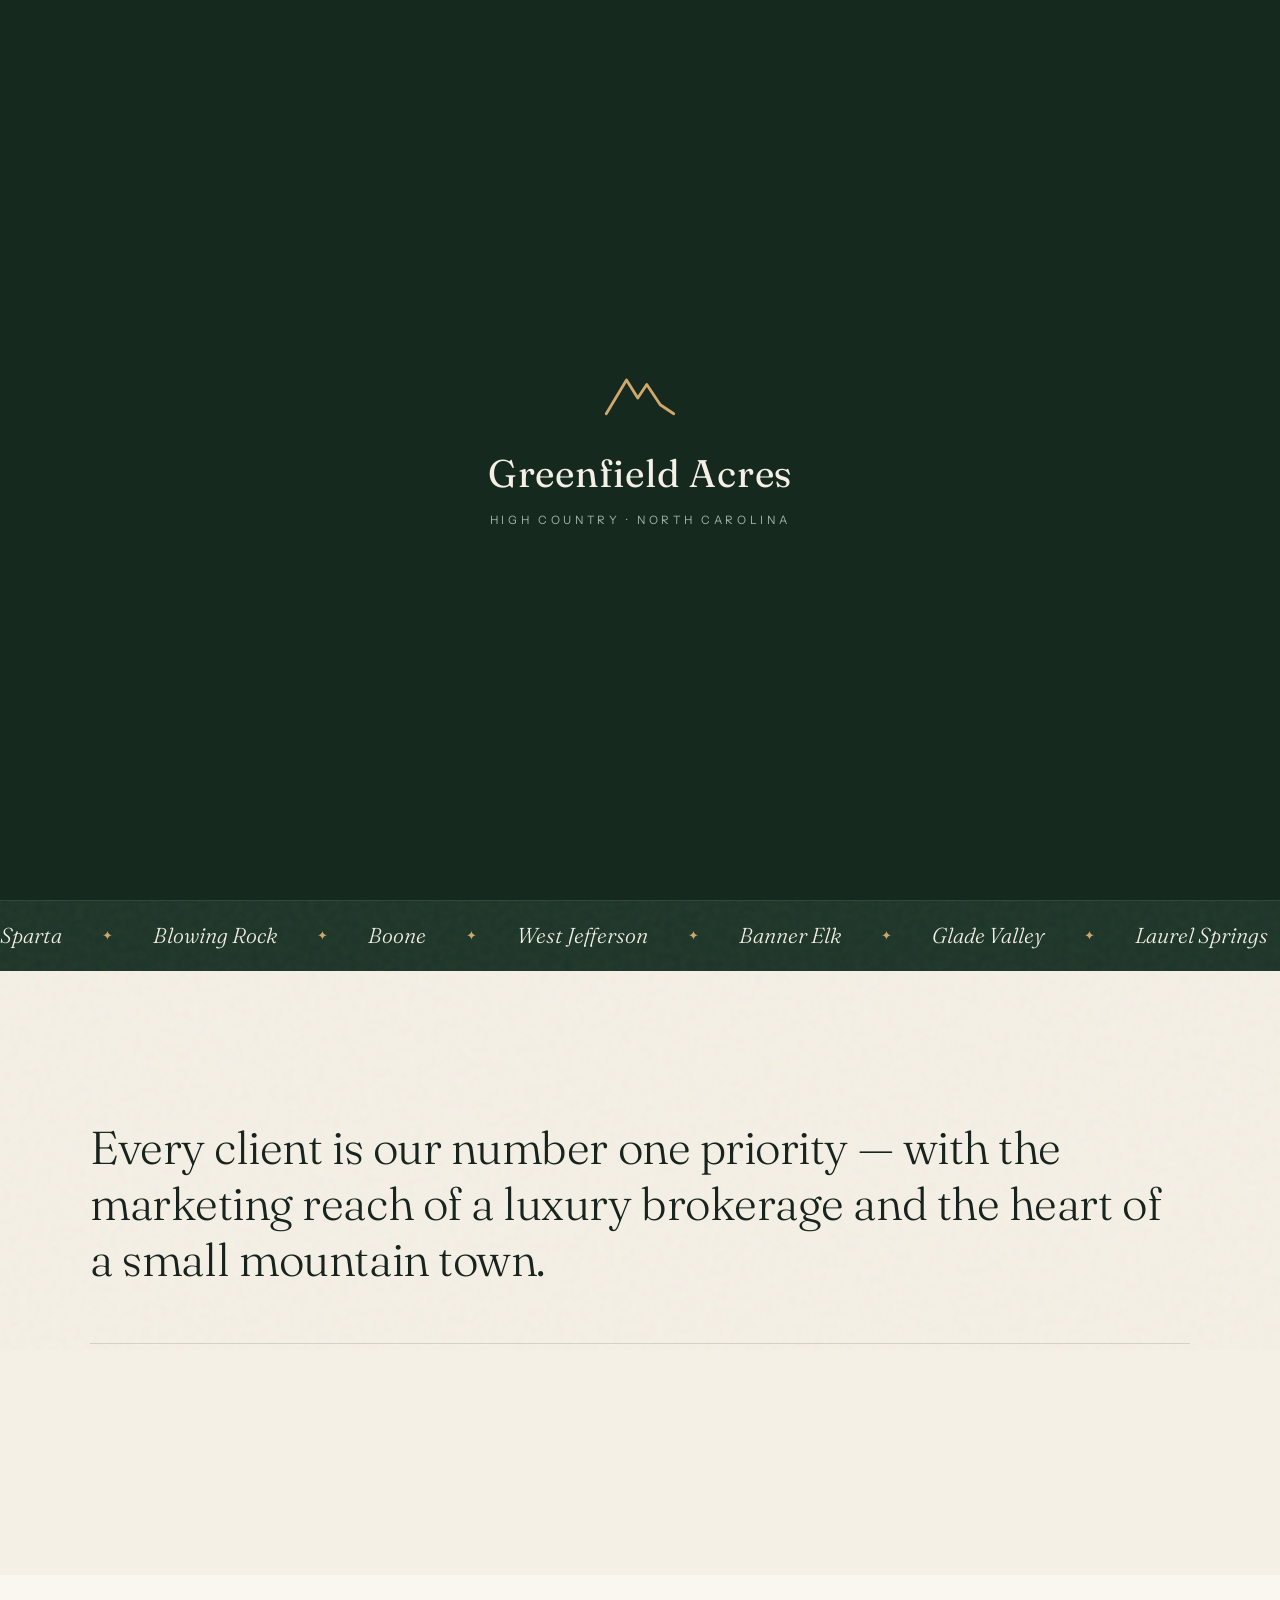
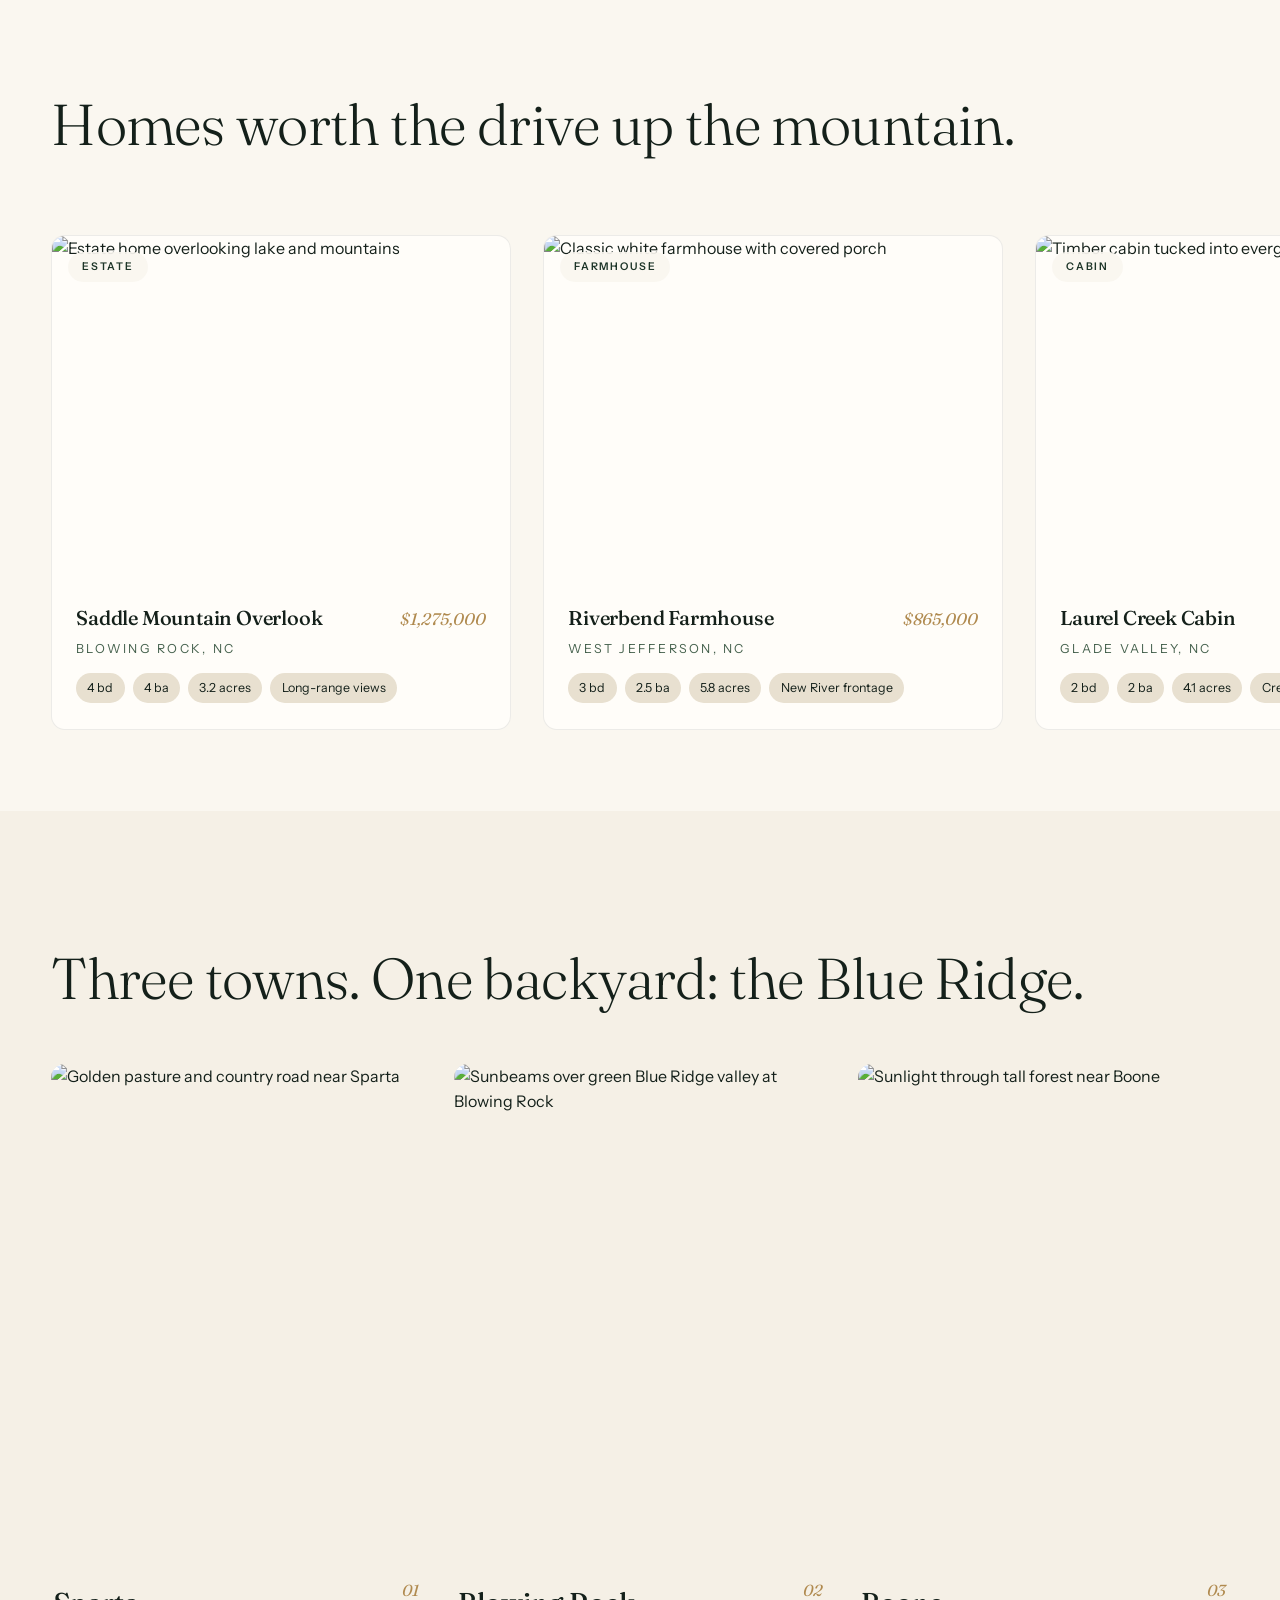
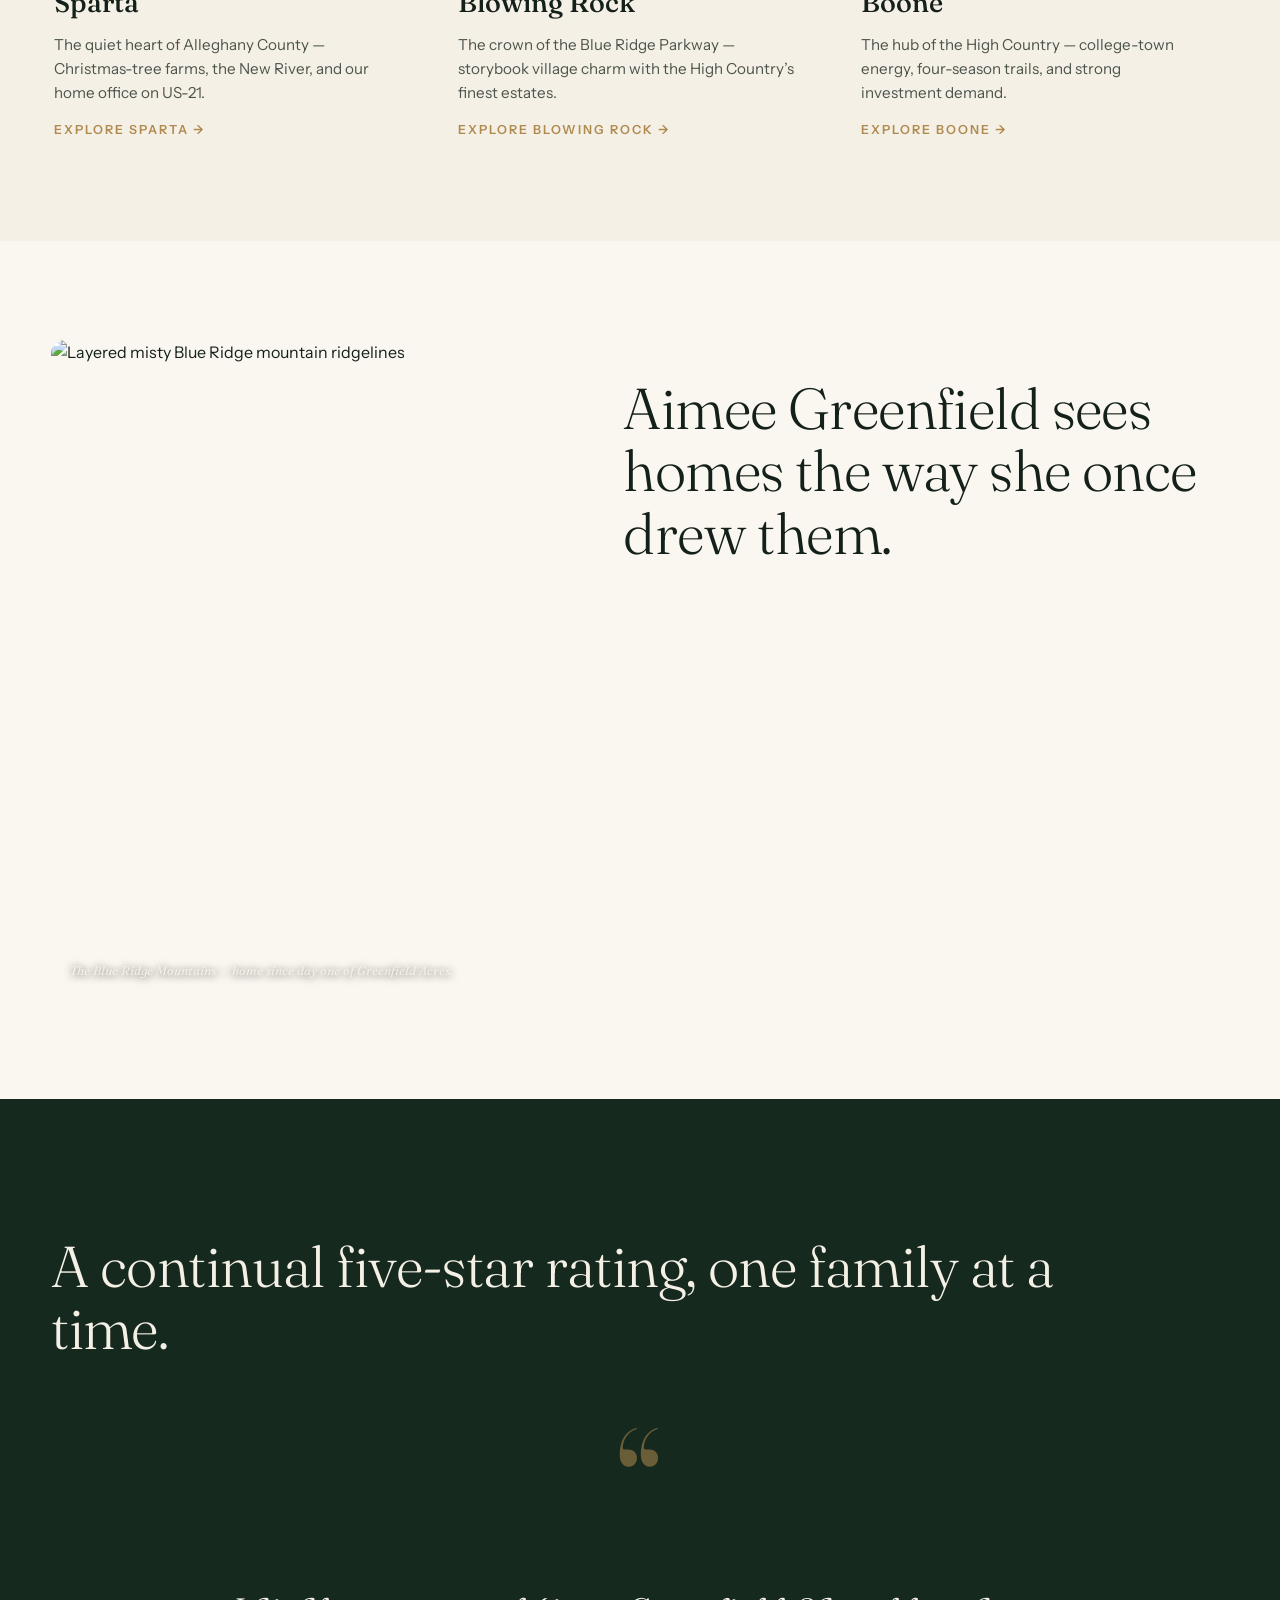
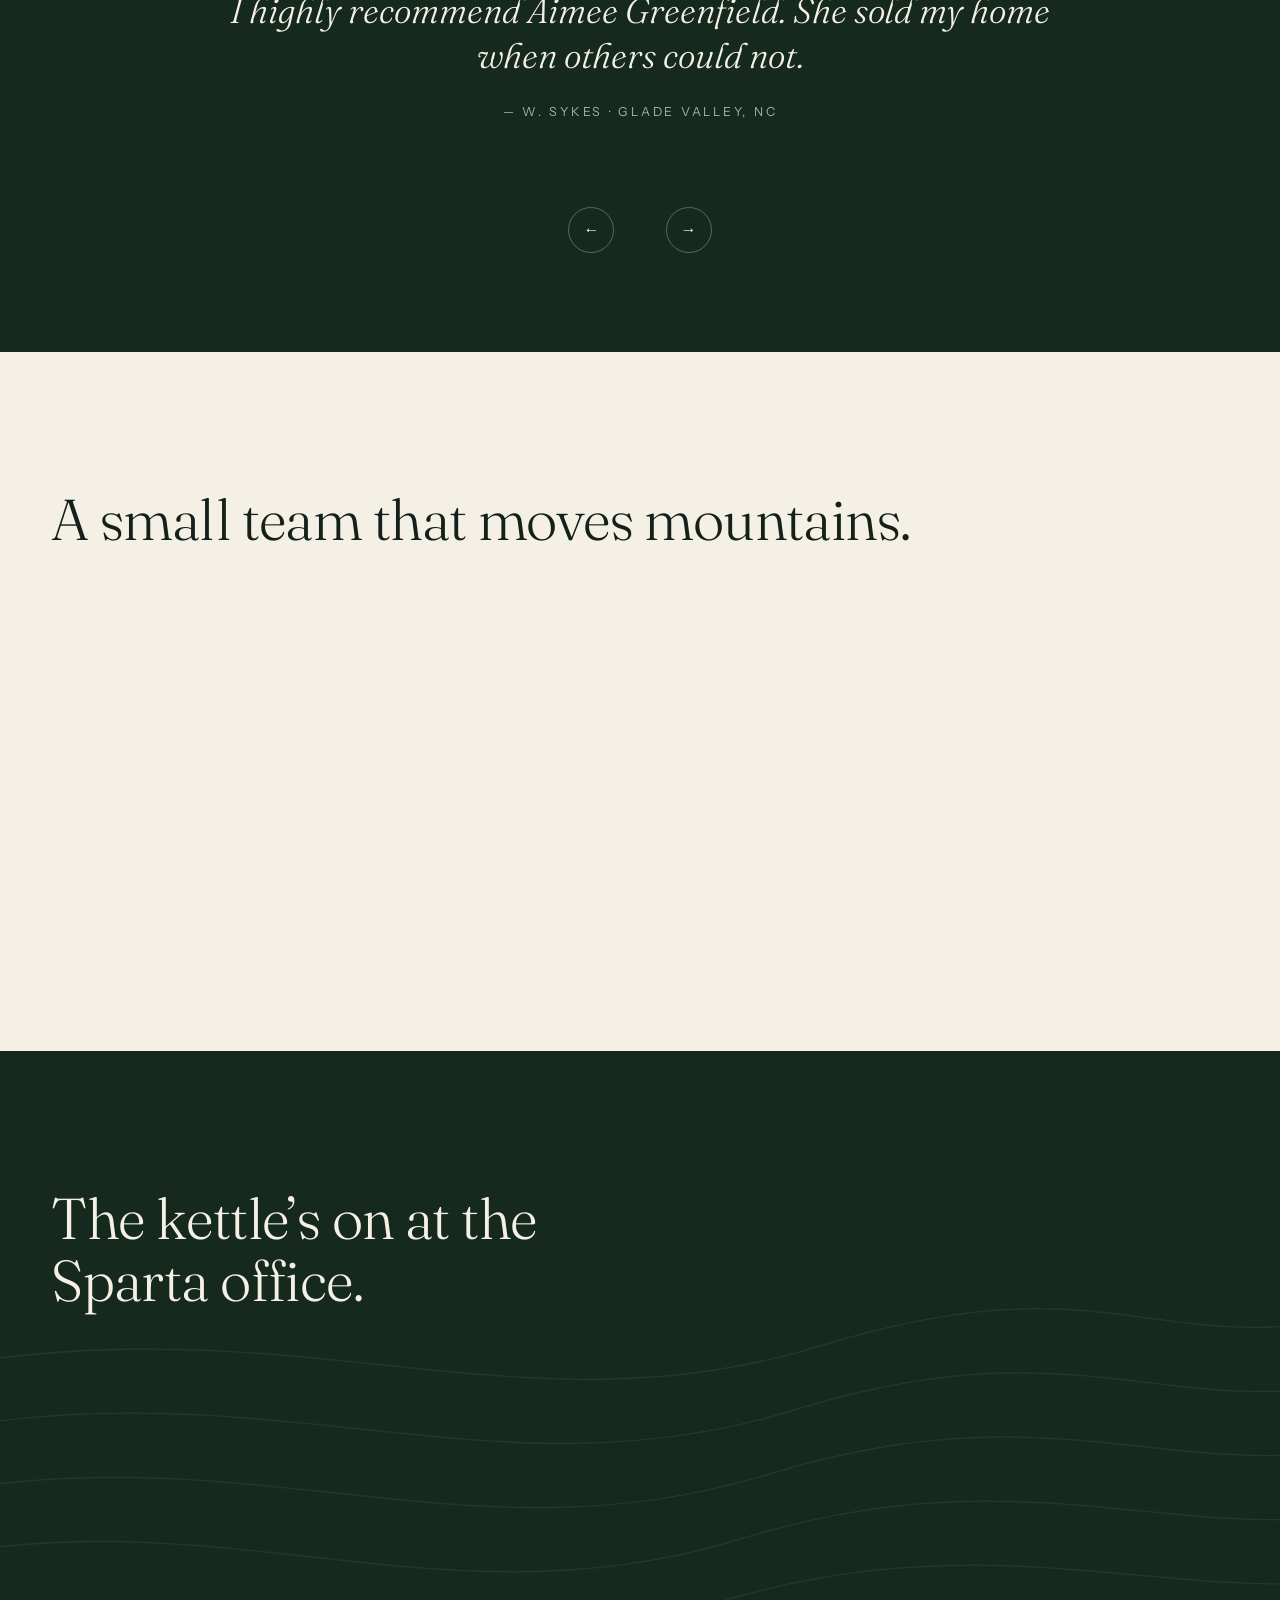
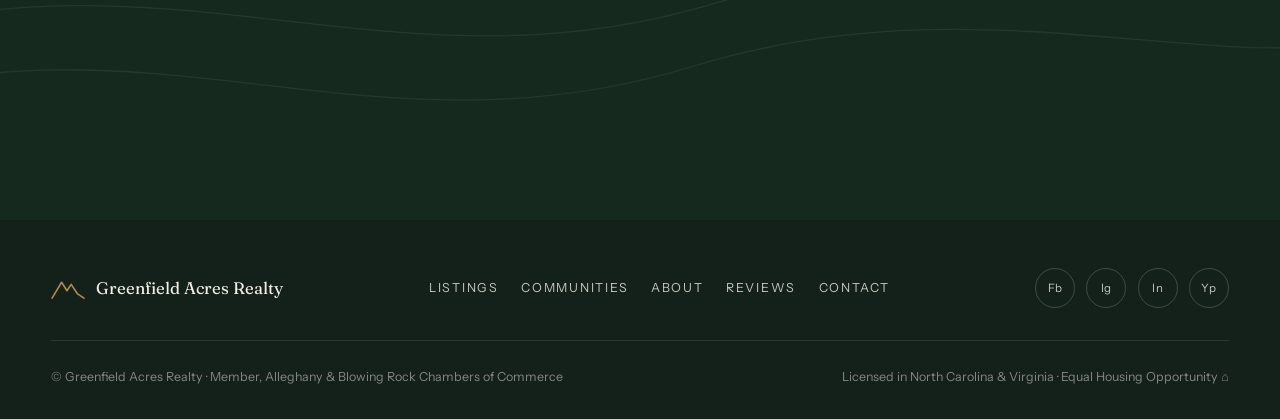
==== greenfield-acres-realty/index.html @ b6ec391a "Add Greenfield Acres Realty landing page redesign Co-Authored-By: Claude Fable 5 <noreply@anthropic." ====
<!DOCTYPE html>
<html lang="en">
<head>
  <meta charset="UTF-8" />
  <meta name="viewport" content="width=device-width, initial-scale=1.0" />
  <title>Greenfield Acres Realty — Luxury Home Specialists of the High Country</title>
  <meta name="description" content="Let us sell or help you find your dream home in the High Country. Aimee Greenfield, Certified Luxury Home Specialist — Sparta, Blowing Rock & Boone, NC." />
  <link rel="preconnect" href="https://fonts.googleapis.com" />
  <link rel="preconnect" href="https://fonts.gstatic.com" crossorigin />
  <link href="https://fonts.googleapis.com/css2?family=Fraunces:ital,opsz,wght@0,9..144,300;0,9..144,400;0,9..144,500;0,9..144,600;1,9..144,300;1,9..144,400&family=Instrument+Sans:ital,wght@0,400;0,500;0,600;1,400&display=swap" rel="stylesheet" />
  <link rel="stylesheet" href="styles.css" />
</head>
<body>

  <!-- ===== Preloader ===== -->
  <div class="preloader" id="preloader" aria-hidden="true">
    <div class="preloader__inner">
      <svg class="preloader__mark" viewBox="0 0 64 40" fill="none" xmlns="http://www.w3.org/2000/svg">
        <path class="preloader__path" d="M2 38 L20 8 L30 24 L38 12 L50 30 L62 38" stroke="currentColor" stroke-width="2.5" stroke-linecap="round" stroke-linejoin="round"/>
      </svg>
      <p class="preloader__word">Greenfield&nbsp;Acres</p>
      <p class="preloader__sub">High Country · North Carolina</p>
    </div>
  </div>

  <!-- ===== Grain overlay ===== -->
  <div class="grain" aria-hidden="true"></div>

  <!-- ===== Navigation ===== -->
  <header class="nav" id="nav">
    <a class="nav__brand" href="#top" aria-label="Greenfield Acres Realty — home">
      <svg class="nav__mark" viewBox="0 0 64 40" fill="none" xmlns="http://www.w3.org/2000/svg" aria-hidden="true">
        <path d="M2 38 L20 8 L30 24 L38 12 L50 30 L62 38" stroke="currentColor" stroke-width="3" stroke-linecap="round" stroke-linejoin="round"/>
      </svg>
      <span class="nav__name">Greenfield&nbsp;Acres<em>Realty</em></span>
    </a>

    <nav class="nav__links" aria-label="Primary">
      <a href="#listings">Listings</a>
      <a href="#communities">Communities</a>
      <a href="#about">About&nbsp;Aimee</a>
      <a href="#reviews">Reviews</a>
      <a href="#team">Team</a>
    </nav>

    <div class="nav__cta-group">
      <a class="nav__phone" href="tel:+13362233771">(336) 223-3771</a>
      <a class="btn btn--small" href="#contact"><span>Work&nbsp;With&nbsp;Us</span></a>
      <button class="nav__burger" id="burger" aria-label="Open menu" aria-expanded="false">
        <span></span><span></span>
      </button>
    </div>
  </header>

  <!-- ===== Mobile menu ===== -->
  <div class="mobile-menu" id="mobileMenu" aria-hidden="true">
    <nav class="mobile-menu__links" aria-label="Mobile">
      <a href="#listings">Listings</a>
      <a href="#communities">Communities</a>
      <a href="#about">About Aimee</a>
      <a href="#reviews">Reviews</a>
      <a href="#team">Team</a>
      <a href="#contact">Contact</a>
    </nav>
    <div class="mobile-menu__foot">
      <a href="tel:+13362233771">(336) 223-3771</a>
      <a href="mailto:aimeegreenfield@yahoo.com">aimeegreenfield@yahoo.com</a>
    </div>
  </div>

  <main id="top">

    <!-- ===== Hero ===== -->
    <section class="hero" id="hero">
      <div class="hero__media" data-hero-media>
        <img
          src="https://images.unsplash.com/photo-1470071459604-3b5ec3a7fe05?q=80&w=2400&auto=format&fit=crop"
          alt="Layered blue ridges of the North Carolina High Country at misty sunrise"
          fetchpriority="high" />
        <div class="hero__veil"></div>
        <div class="hero__mist"></div>
      </div>

      <div class="hero__content">
        <p class="hero__eyebrow" data-hero-fade>
          <span class="hero__eyebrow-line"></span>
          Sparta · Blowing Rock · Boone — North Carolina
        </p>
        <h1 class="hero__title" data-hero-title>
          <span class="line"><span>Find your place</span></span>
          <span class="line"><span>in the <em>High&nbsp;Country.</em></span></span>
        </h1>
        <p class="hero__lede" data-hero-fade>
          Luxury home specialists of the Blue Ridge Mountains. Let us sell — or
          help you find — your dream home in the High Country.
        </p>
        <div class="hero__actions" data-hero-fade>
          <a class="btn btn--solid" href="#listings"><span>View Featured Homes</span></a>
          <a class="btn btn--ghost" href="#about"><span>Meet Aimee Greenfield</span></a>
        </div>
      </div>

      <div class="hero__foot" data-hero-fade>
        <div class="hero__stat">
          <strong>5.0</strong>
          <span>★★★★★ client rating</span>
        </div>
        <div class="hero__stat">
          <strong>NC&nbsp;+&nbsp;VA</strong>
          <span>Licensed broker, two states</span>
        </div>
        <div class="hero__stat">
          <strong>CLHMS</strong>
          <span>Certified Luxury Home Specialist</span>
        </div>
        <a class="hero__scroll" href="#marquee" aria-label="Scroll down">
          <span class="hero__scroll-track"><span class="hero__scroll-dot"></span></span>
        </a>
      </div>
    </section>

    <!-- ===== Marquee ===== -->
    <section class="marquee" id="marquee" aria-hidden="true">
      <div class="marquee__track">
        <span>Sparta</span><i>✦</i><span>Blowing Rock</span><i>✦</i><span>Boone</span><i>✦</i><span>West Jefferson</span><i>✦</i><span>Banner Elk</span><i>✦</i><span>Glade Valley</span><i>✦</i><span>Laurel Springs</span><i>✦</i><span>Roaring Gap</span><i>✦</i>
        <span>Sparta</span><i>✦</i><span>Blowing Rock</span><i>✦</i><span>Boone</span><i>✦</i><span>West Jefferson</span><i>✦</i><span>Banner Elk</span><i>✦</i><span>Glade Valley</span><i>✦</i><span>Laurel Springs</span><i>✦</i><span>Roaring Gap</span><i>✦</i>
      </div>
    </section>

    <!-- ===== Intro / Manifesto ===== -->
    <section class="intro">
      <div class="intro__inner">
        <p class="intro__kicker" data-reveal>The Greenfield standard</p>
        <h2 class="intro__statement" data-split>
          Every client is our number one priority — with the marketing reach of a
          luxury brokerage and the heart of a small mountain town.
        </h2>
        <div class="intro__meta">
          <div class="intro__stat" data-reveal>
            <strong><span data-count="45">0</span>+</strong>
            <span>Five-star client reviews</span>
          </div>
          <div class="intro__stat" data-reveal>
            <strong><span data-count="2">0</span></strong>
            <span>States licensed — NC &amp; VA</span>
          </div>
          <div class="intro__stat" data-reveal>
            <strong><span data-count="8">0</span>+</strong>
            <span>High Country communities served</span>
          </div>
        </div>
      </div>
    </section>

    <!-- ===== Featured Listings (horizontal scroll) ===== -->
    <section class="listings" id="listings">
      <div class="listings__head">
        <p class="section-kicker" data-reveal>Featured properties</p>
        <h2 class="section-title" data-split>Homes worth the drive up the mountain.</h2>
        <p class="listings__hint" data-reveal>Scroll&nbsp;→&nbsp;&nbsp;Representative portfolio — call for current MLS listings.</p>
      </div>

      <div class="listings__pin" data-listings-pin>
        <div class="listings__track" data-listings-track>

          <article class="card">
            <div class="card__media">
              <img loading="lazy" src="https://images.unsplash.com/photo-1759123136466-63b3c37db41f?q=80&w=1600&auto=format&fit=crop" alt="Estate home overlooking lake and mountains" />
              <span class="card__tag">Estate</span>
            </div>
            <div class="card__body">
              <div class="card__top">
                <h3>Saddle Mountain Overlook</h3>
                <p class="card__price">$1,275,000</p>
              </div>
              <p class="card__loc">Blowing Rock, NC</p>
              <p class="card__specs"><span>4 bd</span><span>4 ba</span><span>3.2 acres</span><span>Long-range views</span></p>
            </div>
          </article>

          <article class="card">
            <div class="card__media">
              <img loading="lazy" src="https://images.unsplash.com/photo-1570129477492-45c003edd2be?q=80&w=1600&auto=format&fit=crop" alt="Classic white farmhouse with covered porch" />
              <span class="card__tag">Farmhouse</span>
            </div>
            <div class="card__body">
              <div class="card__top">
                <h3>Riverbend Farmhouse</h3>
                <p class="card__price">$865,000</p>
              </div>
              <p class="card__loc">West Jefferson, NC</p>
              <p class="card__specs"><span>3 bd</span><span>2.5 ba</span><span>5.8 acres</span><span>New River frontage</span></p>
            </div>
          </article>

          <article class="card">
            <div class="card__media">
              <img loading="lazy" src="https://images.unsplash.com/photo-1449158743715-0a90ebb6d2d8?q=80&w=1600&auto=format&fit=crop" alt="Timber cabin tucked into evergreen woods" />
              <span class="card__tag">Cabin</span>
            </div>
            <div class="card__body">
              <div class="card__top">
                <h3>Laurel Creek Cabin</h3>
                <p class="card__price">$589,000</p>
              </div>
              <p class="card__loc">Glade Valley, NC</p>
              <p class="card__specs"><span>2 bd</span><span>2 ba</span><span>4.1 acres</span><span>Creek &amp; laurel grove</span></p>
            </div>
          </article>

          <article class="card">
            <div class="card__media">
              <img loading="lazy" src="https://images.unsplash.com/photo-1568605114967-8130f3a36994?q=80&w=1600&auto=format&fit=crop" alt="Timber lodge with warm lit windows at dusk" />
              <span class="card__tag">Lodge</span>
            </div>
            <div class="card__body">
              <div class="card__top">
                <h3>Lakeside Timber Lodge</h3>
                <p class="card__price">$1,490,000</p>
              </div>
              <p class="card__loc">Boone, NC</p>
              <p class="card__specs"><span>5 bd</span><span>4.5 ba</span><span>2.4 acres</span><span>Private dock</span></p>
            </div>
          </article>

          <article class="card">
            <div class="card__media">
              <img loading="lazy" src="https://images.unsplash.com/photo-1759281944533-a9eea164ffe3?q=80&w=1600&auto=format&fit=crop" alt="Large log estate home surrounded by snow" />
              <span class="card__tag">Luxury</span>
            </div>
            <div class="card__body">
              <div class="card__top">
                <h3>Twilight Ridge Estate</h3>
                <p class="card__price">$1,950,000</p>
              </div>
              <p class="card__loc">Banner Elk, NC</p>
              <p class="card__specs"><span>5 bd</span><span>5.5 ba</span><span>8.6 acres</span><span>Ski-slope views</span></p>
            </div>
          </article>

          <article class="card">
            <div class="card__media">
              <img loading="lazy" src="https://images.unsplash.com/photo-1761055141447-38e2667b9c69?q=80&w=1600&auto=format&fit=crop" alt="Homestead and barn in golden pasture at sunset" />
              <span class="card__tag">Homestead</span>
            </div>
            <div class="card__body">
              <div class="card__top">
                <h3>Meadow Sky Homestead</h3>
                <p class="card__price">$725,000</p>
              </div>
              <p class="card__loc">Sparta, NC</p>
              <p class="card__specs"><span>3 bd</span><span>3 ba</span><span>12.4 acres</span><span>Pasture &amp; barn</span></p>
            </div>
          </article>

          <article class="card card--cta">
            <div class="card--cta__inner">
              <h3>Looking for land, a farm, or something off-market?</h3>
              <p>Aimee’s network across Alleghany, Ashe &amp; Watauga counties surfaces properties before they hit the MLS.</p>
              <a class="btn btn--solid" href="#contact"><span>Start Your Search</span></a>
            </div>
          </article>

        </div>
      </div>
    </section>

    <!-- ===== Communities ===== -->
    <section class="communities" id="communities">
      <div class="communities__head">
        <p class="section-kicker" data-reveal>Where we work</p>
        <h2 class="section-title" data-split>Three towns. One backyard: the Blue&nbsp;Ridge.</h2>
      </div>
      <div class="communities__grid">
        <a class="place" href="#contact" data-reveal-img>
          <div class="place__media">
            <img loading="lazy" src="https://images.unsplash.com/photo-1500382017468-9049fed747ef?q=80&w=1600&auto=format&fit=crop" alt="Golden pasture and country road near Sparta" />
          </div>
          <div class="place__body">
            <span class="place__num">01</span>
            <h3>Sparta</h3>
            <p>The quiet heart of Alleghany County — Christmas-tree farms, the New River, and our home office on US-21.</p>
            <span class="place__link">Explore Sparta →</span>
          </div>
        </a>
        <a class="place" href="#contact" data-reveal-img>
          <div class="place__media">
            <img loading="lazy" src="https://images.unsplash.com/photo-1469474968028-56623f02e42e?q=80&w=1600&auto=format&fit=crop" alt="Sunbeams over green Blue Ridge valley at Blowing Rock" />
          </div>
          <div class="place__body">
            <span class="place__num">02</span>
            <h3>Blowing Rock</h3>
            <p>The crown of the Blue Ridge Parkway — storybook village charm with the High Country’s finest estates.</p>
            <span class="place__link">Explore Blowing Rock →</span>
          </div>
        </a>
        <a class="place" href="#contact" data-reveal-img>
          <div class="place__media">
            <img loading="lazy" src="https://images.unsplash.com/photo-1441974231531-c6227db76b6e?q=80&w=1600&auto=format&fit=crop" alt="Sunlight through tall forest near Boone" />
          </div>
          <div class="place__body">
            <span class="place__num">03</span>
            <h3>Boone</h3>
            <p>The hub of the High Country — college-town energy, four-season trails, and strong investment demand.</p>
            <span class="place__link">Explore Boone →</span>
          </div>
        </a>
      </div>
    </section>

    <!-- ===== About Aimee ===== -->
    <section class="about" id="about">
      <div class="about__media" data-reveal-img data-parallax>
        <img loading="lazy" src="https://images.unsplash.com/photo-1486520299386-6d106b22014b?q=80&w=1600&auto=format&fit=crop" alt="Layered misty Blue Ridge mountain ridgelines" />
        <figcaption class="about__caption">The Blue Ridge Mountains — home since day one of Greenfield Acres.</figcaption>
      </div>
      <div class="about__body">
        <p class="section-kicker" data-reveal>Owner &amp; Broker-in-Charge</p>
        <h2 class="section-title" data-split>Aimee Greenfield sees homes the way she once drew them.</h2>
        <p class="about__text" data-reveal>
          Before real estate, Aimee’s world was <em>interior design and architecture</em> —
          a trained eye she now puts to work pricing, staging, and marketing every
          property she represents. After living in Ohio, California, and Montana,
          she settled in the Blue Ridge Mountains of North Carolina and built
          Greenfield Acres Realty around one idea: with this much time dedicated
          to each client, <em>you always feel like the number one priority.</em>
        </p>
        <ul class="about__creds">
          <li data-reveal><strong>CLHMS</strong><span>Certified Luxury Home Marketing Specialist</span></li>
          <li data-reveal><strong>BIC — NC &amp; VA</strong><span>Broker-in-Charge, licensed in two states</span></li>
          <li data-reveal><strong>Millionaires Club</strong><span>Top-producing sales recognition</span></li>
          <li data-reveal><strong>Chambers of Commerce</strong><span>Alleghany &amp; Blowing Rock member</span></li>
        </ul>
        <div class="about__actions" data-reveal>
          <a class="btn btn--solid" href="tel:+13364667727"><span>Call Aimee — 336-466-7727</span></a>
          <a class="btn btn--ghost" href="mailto:aimeegreenfield@yahoo.com"><span>Email Aimee</span></a>
        </div>
      </div>
    </section>

    <!-- ===== Reviews ===== -->
    <section class="reviews" id="reviews">
      <div class="reviews__head">
        <p class="section-kicker section-kicker--light" data-reveal>In their words</p>
        <h2 class="section-title section-title--light" data-split>A continual five-star rating, one family at a time.</h2>
      </div>

      <div class="reviews__stage">
        <div class="reviews__quote-mark" aria-hidden="true">“</div>
        <div class="reviews__slides" data-reviews>
          <blockquote class="review is-active">
            <p>I highly recommend Aimee Greenfield. She sold my home when others could not.</p>
            <footer>— W.&nbsp;Sykes · Glade Valley, NC</footer>
          </blockquote>
          <blockquote class="review">
            <p>Aimee guided us through every step. Her negotiation skills are off the chart.</p>
            <footer>— Rich · Laurel Springs, NC</footer>
          </blockquote>
          <blockquote class="review">
            <p>Aimee is the best! She helped us find the home we were looking for — from 800 miles away.</p>
            <footer>— R.D. · Laurel Springs, NC</footer>
          </blockquote>
          <blockquote class="review">
            <p>The consummate real estate broker — her professionalism is outstanding.</p>
            <footer>— Steven B. · Sparta, NC</footer>
          </blockquote>
          <blockquote class="review">
            <p>We have never worked with an agent as professional and friendly as you.</p>
            <footer>— Steve &amp; Denise Stefano · Boone, NC</footer>
          </blockquote>
          <blockquote class="review">
            <p>Aimee did a wonderful job helping us find the perfect log cabin in the mountains.</p>
            <footer>— M.&nbsp;Ochoa · Glade Valley, NC</footer>
          </blockquote>
        </div>

        <div class="reviews__controls">
          <button class="reviews__arrow" data-review-prev aria-label="Previous review">←</button>
          <div class="reviews__dots" data-review-dots></div>
          <button class="reviews__arrow" data-review-next aria-label="Next review">→</button>
        </div>
      </div>
    </section>

    <!-- ===== Team ===== -->
    <section class="team" id="team">
      <div class="team__head">
        <p class="section-kicker" data-reveal>The people behind the porch lights</p>
        <h2 class="section-title" data-split>A small team that moves mountains.</h2>
      </div>
      <div class="team__grid">
        <article class="member" data-reveal>
          <div class="member__monogram">AG</div>
          <h3>Aimee Greenfield</h3>
          <p class="member__role">Owner · Broker-in-Charge, NC &amp; VA</p>
          <p class="member__bio">Certified Luxury Home Specialist with a background in interior design &amp; architecture.</p>
          <div class="member__contact">
            <a href="tel:+13364667727">336-466-7727</a>
            <a href="mailto:aimeegreenfield@yahoo.com">Email</a>
          </div>
        </article>
        <article class="member" data-reveal>
          <div class="member__monogram">DC</div>
          <h3>David Collings</h3>
          <p class="member__role">NC Real Estate Broker · Premier Zillow Agent</p>
          <p class="member__bio">Nearly a decade in NC real estate; former GE Healthcare design engineering leader.</p>
          <div class="member__contact">
            <a href="tel:+13307148358">330-714-8358</a>
            <a href="mailto:dpccollings@gmail.com">Email</a>
          </div>
        </article>
        <article class="member" data-reveal>
          <div class="member__monogram">MC</div>
          <h3>Marilyn Collings</h3>
          <p class="member__role">Office Manager</p>
          <p class="member__bio">30+ years in HR and client service — the steady hand that keeps every closing on track.</p>
          <div class="member__contact">
            <a href="tel:+13307142838">330-714-2838</a>
          </div>
        </article>
        <article class="member" data-reveal>
          <div class="member__monogram">AA</div>
          <h3>Andrew Aaron</h3>
          <p class="member__role">Premier Lender</p>
          <p class="member__bio">Trusted financing partner for buyers across the High Country.</p>
          <div class="member__contact">
            <a href="tel:+18284463971">828-446-3971</a>
          </div>
        </article>
      </div>
    </section>

    <!-- ===== Contact ===== -->
    <section class="contact" id="contact">
      <div class="contact__topo" aria-hidden="true">
        <svg viewBox="0 0 1200 600" preserveAspectRatio="xMidYMid slice" xmlns="http://www.w3.org/2000/svg">
          <g fill="none" stroke="currentColor" stroke-width="1">
            <path d="M-50 520 C 200 420, 380 560, 640 480 S 1100 520, 1260 430"/>
            <path d="M-50 470 C 220 370, 400 510, 660 430 S 1080 470, 1260 380"/>
            <path d="M-50 420 C 240 320, 420 460, 680 380 S 1060 420, 1260 330"/>
            <path d="M-50 370 C 260 270, 440 410, 700 330 S 1040 370, 1260 280"/>
            <path d="M-50 320 C 280 220, 460 360, 720 280 S 1020 320, 1260 230"/>
            <path d="M-50 270 C 300 170, 480 310, 740 230 S 1000 270, 1260 180"/>
          </g>
        </svg>
      </div>

      <div class="contact__inner">
        <div class="contact__info">
          <p class="section-kicker section-kicker--light" data-reveal>Visit, call, or write</p>
          <h2 class="section-title section-title--light" data-split>The kettle’s on at the Sparta office.</h2>
          <ul class="contact__list">
            <li data-reveal>
              <span>Office</span>
              <p>1635 US Hwy 21 South<br/>Sparta, NC 28675</p>
            </li>
            <li data-reveal>
              <span>Hours</span>
              <p>Mon – Sat · 9:00 am – 5:30 pm<br/>Sunday by appointment</p>
            </li>
            <li data-reveal>
              <span>Phone</span>
              <p><a href="tel:+13362233771">(336) 223-3771</a> office<br/><a href="tel:+13364667727">336-466-7727</a> Aimee direct</p>
            </li>
            <li data-reveal>
              <span>Email</span>
              <p><a href="mailto:greenfieldacresrealty@gmail.com">greenfieldacresrealty@gmail.com</a></p>
            </li>
          </ul>
        </div>

        <form class="contact__form" data-reveal action="mailto:greenfieldacresrealty@gmail.com" method="get">
          <h3>Tell us what you’re dreaming of</h3>
          <div class="field">
            <label for="f-name">Name</label>
            <input id="f-name" name="name" type="text" placeholder="Your name" required />
          </div>
          <div class="field">
            <label for="f-contact">Phone or email</label>
            <input id="f-contact" name="contact" type="text" placeholder="How can we reach you?" required />
          </div>
          <div class="field">
            <label for="f-msg">Message</label>
            <textarea id="f-msg" name="body" rows="4" placeholder="Buying, selling, land, cabins — tell us everything."></textarea>
          </div>
          <button class="btn btn--brass" type="submit"><span>Send Message</span></button>
          <p class="contact__form-note">Prefer to talk? Aimee usually answers within minutes.</p>
        </form>
      </div>
    </section>

  </main>

  <!-- ===== Footer ===== -->
  <footer class="footer">
    <div class="footer__top">
      <a class="footer__brand" href="#top">
        <svg viewBox="0 0 64 40" fill="none" xmlns="http://www.w3.org/2000/svg" aria-hidden="true">
          <path d="M2 38 L20 8 L30 24 L38 12 L50 30 L62 38" stroke="currentColor" stroke-width="3" stroke-linecap="round" stroke-linejoin="round"/>
        </svg>
        <span>Greenfield Acres Realty</span>
      </a>
      <nav class="footer__links" aria-label="Footer">
        <a href="#listings">Listings</a>
        <a href="#communities">Communities</a>
        <a href="#about">About</a>
        <a href="#reviews">Reviews</a>
        <a href="#contact">Contact</a>
      </nav>
      <div class="footer__social">
        <a href="https://www.facebook.com/" aria-label="Facebook">Fb</a>
        <a href="https://www.instagram.com/" aria-label="Instagram">Ig</a>
        <a href="https://www.linkedin.com/" aria-label="LinkedIn">In</a>
        <a href="https://www.yelp.com/" aria-label="Yelp">Yp</a>
      </div>
    </div>
    <div class="footer__bottom">
      <p>© <span id="year"></span> Greenfield Acres Realty · Member, Alleghany &amp; Blowing Rock Chambers of Commerce</p>
      <p class="footer__legal">Licensed in North Carolina &amp; Virginia · Equal Housing Opportunity ⌂</p>
    </div>
  </footer>

  <script src="https://cdn.jsdelivr.net/npm/gsap@3.12.5/dist/gsap.min.js"></script>
  <script src="https://cdn.jsdelivr.net/npm/gsap@3.12.5/dist/ScrollTrigger.min.js"></script>
  <script src="https://cdn.jsdelivr.net/npm/lenis@1.1.14/dist/lenis.min.js"></script>
  <script src="main.js"></script>
</body>
</html>
---- greenfield-acres-realty/styles.css ----
/* ============================================================
   Greenfield Acres Realty — "Mountain Modern Editorial"
   Deep pine · cream · antique brass
   ============================================================ */

:root {
  --ink: #14201a;
  --pine: #1d3528;
  --pine-deep: #16291f;
  --moss: #44604c;
  --cream: #f5f0e6;
  --paper: #faf7f0;
  --sand: #e8e0d0;
  --brass: #b08a4f;
  --brass-light: #cfa86a;
  --mist: #9db4a8;
  --white: #fffdf9;

  --font-display: "Fraunces", Georgia, serif;
  --font-body: "Instrument Sans", -apple-system, sans-serif;

  --ease-out: cubic-bezier(0.22, 1, 0.36, 1);
  --pad: clamp(1.25rem, 4vw, 4rem);
}

* { margin: 0; padding: 0; box-sizing: border-box; }

html { scroll-behavior: auto; }

html.lenis, html.lenis body { height: auto; }
.lenis.lenis-smooth { scroll-behavior: auto !important; }

body {
  /* clip, not hidden — hidden makes body a scroll container and breaks ScrollTrigger */
  overflow-x: clip;
  font-family: var(--font-body);
  background: var(--cream);
  color: var(--ink);
  line-height: 1.6;
  -webkit-font-smoothing: antialiased;
}

::selection { background: var(--brass); color: var(--white); }

img { display: block; max-width: 100%; }
a { color: inherit; text-decoration: none; }
em { font-style: italic; }

/* ============ Grain ============ */
.grain {
  position: fixed; inset: -50%;
  width: 200%; height: 200%;
  pointer-events: none;
  z-index: 9000;
  opacity: 0.05;
  background-image: url("data:image/svg+xml,%3Csvg viewBox='0 0 256 256' xmlns='http://www.w3.org/2000/svg'%3E%3Cfilter id='n'%3E%3CfeTurbulence type='fractalNoise' baseFrequency='0.85' numOctaves='2'/%3E%3C/filter%3E%3Crect width='100%25' height='100%25' filter='url(%23n)'/%3E%3C/svg%3E");
  animation: grain 9s steps(10) infinite;
}
@keyframes grain {
  0%, 100% { transform: translate(0, 0); }
  20% { transform: translate(-3%, 2%); }
  40% { transform: translate(2%, -3%); }
  60% { transform: translate(-2%, -2%); }
  80% { transform: translate(3%, 3%); }
}

/* ============ Preloader ============ */
.preloader {
  position: fixed; inset: 0;
  background: var(--pine-deep);
  z-index: 9999;
  display: grid; place-items: center;
  color: var(--cream);
}
.preloader__inner { text-align: center; }
.preloader__mark { width: 72px; color: var(--brass-light); margin: 0 auto 1.2rem; overflow: visible; }
.preloader__path {
  stroke-dasharray: 130;
  stroke-dashoffset: 130;
  animation: draw 1.1s var(--ease-out) forwards 0.1s;
}
@keyframes draw { to { stroke-dashoffset: 0; } }
.preloader__word {
  font-family: var(--font-display);
  font-size: clamp(1.6rem, 4vw, 2.4rem);
  font-weight: 400;
  letter-spacing: 0.02em;
}
.preloader__sub {
  margin-top: 0.4rem;
  font-size: 0.72rem;
  text-transform: uppercase;
  letter-spacing: 0.32em;
  color: var(--mist);
}

/* ============ Buttons ============ */
.btn {
  display: inline-flex; align-items: center; justify-content: center;
  position: relative;
  padding: 0.95rem 1.9rem;
  border-radius: 100px;
  font-family: var(--font-body);
  font-size: 0.82rem;
  font-weight: 600;
  letter-spacing: 0.12em;
  text-transform: uppercase;
  border: 1px solid transparent;
  cursor: pointer;
  overflow: hidden;
  transition: color 0.4s var(--ease-out), border-color 0.4s var(--ease-out), background 0.4s var(--ease-out), transform 0.3s var(--ease-out);
}
.btn span { position: relative; z-index: 1; }
.btn::after {
  content: "";
  position: absolute; inset: 0;
  background: var(--brass);
  border-radius: inherit;
  transform: scaleX(0);
  transform-origin: left;
  transition: transform 0.45s var(--ease-out);
}
.btn:hover::after { transform: scaleX(1); }
.btn:hover { color: var(--white); border-color: var(--brass); transform: translateY(-2px); }

.btn--solid { background: var(--pine); color: var(--cream); }
.btn--ghost { border-color: rgba(255, 253, 249, 0.45); color: var(--cream); }
.btn--brass { background: var(--brass); color: var(--white); }
.btn--brass::after { background: var(--pine); }
.btn--small { padding: 0.65rem 1.3rem; font-size: 0.72rem; background: var(--pine); color: var(--cream); }

/* dark-on-light contexts */
.about .btn--ghost, .listings .btn--ghost { border-color: rgba(20, 32, 26, 0.35); color: var(--ink); }

/* ============ Nav ============ */
.nav {
  position: fixed; top: 0; left: 0; right: 0;
  z-index: 1000;
  display: flex; align-items: center; justify-content: space-between;
  gap: 1.5rem;
  padding: 1.1rem var(--pad);
  color: var(--cream);
  transition: transform 0.5s var(--ease-out), background 0.4s, color 0.4s, box-shadow 0.4s, padding 0.4s;
}
.nav.is-hidden { transform: translateY(-110%); }
.nav.is-scrolled {
  background: rgba(250, 247, 240, 0.88);
  backdrop-filter: blur(14px);
  -webkit-backdrop-filter: blur(14px);
  color: var(--ink);
  box-shadow: 0 1px 0 rgba(20, 32, 26, 0.08);
  padding-top: 0.75rem; padding-bottom: 0.75rem;
}
.nav__brand { display: flex; align-items: center; gap: 0.7rem; }
.nav__mark { width: 38px; color: var(--brass-light); flex-shrink: 0; }
.nav.is-scrolled .nav__mark { color: var(--brass); }
.nav__name {
  font-family: var(--font-display);
  font-size: 1.05rem;
  font-weight: 500;
  letter-spacing: 0.02em;
  line-height: 1.1;
  display: flex; flex-direction: column;
}
.nav__name em {
  font-size: 0.62rem;
  font-family: var(--font-body);
  font-style: normal;
  text-transform: uppercase;
  letter-spacing: 0.34em;
  opacity: 0.75;
}
.nav__links { display: flex; gap: 1.8rem; }
.nav__links a {
  font-size: 0.8rem;
  font-weight: 500;
  letter-spacing: 0.1em;
  text-transform: uppercase;
  position: relative;
  padding: 0.3rem 0;
}
.nav__links a::after {
  content: "";
  position: absolute; left: 0; bottom: 0;
  width: 100%; height: 1px;
  background: currentColor;
  transform: scaleX(0);
  transform-origin: right;
  transition: transform 0.4s var(--ease-out);
}
.nav__links a:hover::after { transform: scaleX(1); transform-origin: left; }
.nav__cta-group { display: flex; align-items: center; gap: 1.2rem; }
.nav__phone {
  font-family: var(--font-display);
  font-size: 0.95rem;
  font-style: italic;
  opacity: 0.9;
}
.nav__phone:hover { opacity: 1; }
.nav__burger {
  display: none;
  flex-direction: column; gap: 6px;
  background: none; border: none; cursor: pointer;
  padding: 6px;
}
.nav__burger span {
  width: 26px; height: 2px;
  background: currentColor;
  transition: transform 0.35s var(--ease-out), opacity 0.3s;
}
.nav__burger.is-open span:first-child { transform: translateY(4px) rotate(45deg); }
.nav__burger.is-open span:last-child { transform: translateY(-4px) rotate(-45deg); }

/* ============ Mobile menu ============ */
.mobile-menu {
  position: fixed; inset: 0;
  background: var(--pine-deep);
  z-index: 990;
  display: flex; flex-direction: column; justify-content: center;
  padding: var(--pad);
  clip-path: circle(0% at calc(100% - 3rem) 2rem);
  transition: clip-path 0.7s var(--ease-out);
  visibility: hidden;
}
.mobile-menu.is-open { clip-path: circle(150% at calc(100% - 3rem) 2rem); visibility: visible; }
.mobile-menu__links { display: flex; flex-direction: column; gap: 0.4rem; }
.mobile-menu__links a {
  font-family: var(--font-display);
  font-size: clamp(2rem, 9vw, 3rem);
  color: var(--cream);
  padding: 0.3rem 0;
  border-bottom: 1px solid rgba(245, 240, 230, 0.1);
}
.mobile-menu__links a:hover { color: var(--brass-light); }
.mobile-menu__foot {
  margin-top: 2.5rem;
  display: flex; flex-direction: column; gap: 0.5rem;
  color: var(--mist);
  font-size: 0.95rem;
}

/* ============ Hero ============ */
.hero {
  position: relative;
  min-height: 100svh;
  display: flex; flex-direction: column; justify-content: flex-end;
  color: var(--cream);
  overflow: hidden;
}
.hero__media { position: absolute; inset: 0; z-index: -1; }
.hero__media img {
  width: 100%; height: 115%;
  object-fit: cover;
  will-change: transform;
}
.hero__veil {
  position: absolute; inset: 0;
  background:
    linear-gradient(180deg, rgba(22, 41, 31, 0.55) 0%, rgba(22, 41, 31, 0.15) 35%, rgba(22, 41, 31, 0.25) 65%, rgba(20, 32, 26, 0.82) 100%);
}
.hero__mist {
  position: absolute; inset: 0;
  background: radial-gradient(120% 60% at 50% 100%, rgba(157, 180, 168, 0.28) 0%, transparent 60%);
  mix-blend-mode: screen;
}
.hero__content {
  position: relative;
  padding: 0 var(--pad);
  margin-bottom: clamp(2rem, 5vh, 4rem);
  max-width: 1100px;
}
.hero__eyebrow {
  display: flex; align-items: center; gap: 1rem;
  font-size: 0.74rem;
  text-transform: uppercase;
  letter-spacing: 0.3em;
  color: var(--sand);
  margin-bottom: 1.6rem;
}
.hero__eyebrow-line { width: 56px; height: 1px; background: var(--brass-light); }
.hero__title {
  font-family: var(--font-display);
  font-weight: 300;
  font-size: clamp(3rem, 9.5vw, 7.5rem);
  line-height: 1.02;
  letter-spacing: -0.015em;
  margin-bottom: 1.6rem;
}
.hero__title em { color: var(--brass-light); }
.hero__title .line { display: block; overflow: hidden; }
.hero__title .line > span { display: block; transform: translateY(110%); }
.hero__lede {
  max-width: 520px;
  font-size: clamp(1rem, 1.4vw, 1.15rem);
  font-weight: 400;
  color: rgba(245, 240, 230, 0.88);
  margin-bottom: 2.2rem;
}
.hero__actions { display: flex; flex-wrap: wrap; gap: 1rem; }
.hero__foot {
  position: relative;
  display: flex; align-items: center; gap: clamp(1.5rem, 4vw, 4rem);
  padding: 1.6rem var(--pad) 2rem;
  border-top: 1px solid rgba(245, 240, 230, 0.18);
}
.hero__stat strong {
  display: block;
  font-family: var(--font-display);
  font-size: 1.5rem;
  font-weight: 400;
  color: var(--brass-light);
}
.hero__stat span {
  font-size: 0.72rem;
  text-transform: uppercase;
  letter-spacing: 0.18em;
  color: rgba(245, 240, 230, 0.7);
}
.hero__scroll { margin-left: auto; }
.hero__scroll-track {
  display: block;
  width: 26px; height: 44px;
  border: 1px solid rgba(245, 240, 230, 0.4);
  border-radius: 20px;
  position: relative;
}
.hero__scroll-dot {
  position: absolute; left: 50%; top: 8px;
  width: 4px; height: 8px;
  margin-left: -2px;
  border-radius: 4px;
  background: var(--brass-light);
  animation: scrollDot 1.8s var(--ease-out) infinite;
}
@keyframes scrollDot {
  0% { transform: translateY(0); opacity: 1; }
  70% { transform: translateY(16px); opacity: 0; }
  100% { transform: translateY(0); opacity: 0; }
}
[data-hero-fade] { opacity: 0; transform: translateY(24px); }

/* ============ Marquee ============ */
.marquee {
  background: var(--pine);
  color: var(--cream);
  overflow: hidden;
  padding: 1.1rem 0;
  border-top: 1px solid rgba(245, 240, 230, 0.08);
}
.marquee__track {
  display: flex; align-items: center; gap: 2.5rem;
  width: max-content;
  animation: marquee 36s linear infinite;
}
.marquee__track span {
  font-family: var(--font-display);
  font-size: clamp(1rem, 1.8vw, 1.35rem);
  font-style: italic;
  font-weight: 300;
  white-space: nowrap;
}
.marquee__track i { color: var(--brass-light); font-style: normal; font-size: 0.8rem; }
@keyframes marquee { to { transform: translateX(-50%); } }

/* ============ Shared section bits ============ */
.section-kicker {
  font-size: 0.74rem;
  font-weight: 600;
  text-transform: uppercase;
  letter-spacing: 0.3em;
  color: var(--brass);
  margin-bottom: 1.2rem;
}
.section-kicker--light { color: var(--brass-light); }
.section-title {
  font-family: var(--font-display);
  font-weight: 300;
  font-size: clamp(2rem, 4.6vw, 3.6rem);
  line-height: 1.08;
  letter-spacing: -0.01em;
  max-width: 18em;
}
.section-title--light { color: var(--cream); }
.section-title .word { display: inline-block; overflow: hidden; vertical-align: top; }
.section-title .word > span { display: inline-block; transform: translateY(110%); }

[data-reveal] { opacity: 0; transform: translateY(36px); }

/* ============ Intro ============ */
.intro { padding: clamp(5rem, 12vh, 9rem) var(--pad); }
.intro__inner { max-width: 1100px; margin: 0 auto; }
.intro__kicker {
  font-size: 0.74rem; font-weight: 600;
  text-transform: uppercase; letter-spacing: 0.3em;
  color: var(--brass);
  margin-bottom: 1.4rem;
}
.intro__statement {
  font-family: var(--font-display);
  font-weight: 300;
  font-size: clamp(1.7rem, 3.6vw, 3rem);
  line-height: 1.22;
  letter-spacing: -0.01em;
}
.intro__meta {
  display: flex; flex-wrap: wrap;
  gap: clamp(2rem, 6vw, 5rem);
  margin-top: clamp(2.5rem, 6vh, 4.5rem);
  padding-top: 2.5rem;
  border-top: 1px solid rgba(20, 32, 26, 0.14);
}
.intro__stat strong {
  display: block;
  font-family: var(--font-display);
  font-weight: 400;
  font-size: clamp(2.4rem, 4.5vw, 3.6rem);
  color: var(--pine);
  line-height: 1;
}
.intro__stat span {
  font-size: 0.78rem;
  text-transform: uppercase;
  letter-spacing: 0.16em;
  color: var(--moss);
}

/* ============ Listings ============ */
.listings { background: var(--paper); }
.listings__head {
  padding: clamp(4rem, 9vh, 7rem) var(--pad) 2.5rem;
  display: flex; flex-direction: column;
}
.listings__hint {
  margin-top: 1.2rem;
  font-size: 0.78rem;
  text-transform: uppercase;
  letter-spacing: 0.18em;
  color: var(--moss);
}
.listings__pin { overflow: hidden; }
.listings__track {
  display: flex;
  gap: clamp(1.2rem, 2.5vw, 2rem);
  padding: 0 var(--pad) clamp(4rem, 9vh, 6rem);
  width: max-content;
}
.card {
  width: clamp(300px, 38vw, 460px);
  flex-shrink: 0;
  background: var(--white);
  border: 1px solid rgba(20, 32, 26, 0.08);
  border-radius: 14px;
  overflow: hidden;
  transition: transform 0.5s var(--ease-out), box-shadow 0.5s var(--ease-out);
}
.card:hover {
  transform: translateY(-8px);
  box-shadow: 0 30px 60px -25px rgba(20, 32, 26, 0.35);
}
.card__media { position: relative; aspect-ratio: 4 / 3; overflow: hidden; }
.card__media img {
  width: 100%; height: 100%;
  object-fit: cover;
  transition: transform 1s var(--ease-out);
}
.card:hover .card__media img { transform: scale(1.06); }
.card__tag {
  position: absolute; top: 1rem; left: 1rem;
  background: rgba(250, 247, 240, 0.92);
  color: var(--pine);
  font-size: 0.66rem;
  font-weight: 600;
  text-transform: uppercase;
  letter-spacing: 0.18em;
  padding: 0.4rem 0.85rem;
  border-radius: 100px;
}
.card__body { padding: 1.4rem 1.5rem 1.6rem; }
.card__top {
  display: flex; justify-content: space-between; align-items: baseline;
  gap: 1rem;
}
.card__top h3 {
  font-family: var(--font-display);
  font-weight: 500;
  font-size: 1.25rem;
  letter-spacing: -0.01em;
}
.card__price {
  font-family: var(--font-display);
  font-style: italic;
  color: var(--brass);
  font-size: 1.05rem;
  white-space: nowrap;
}
.card__loc {
  font-size: 0.78rem;
  text-transform: uppercase;
  letter-spacing: 0.18em;
  color: var(--moss);
  margin: 0.3rem 0 0.9rem;
}
.card__specs {
  display: flex; flex-wrap: wrap; gap: 0.5rem;
  font-size: 0.78rem;
  color: var(--ink);
}
.card__specs span {
  background: var(--sand);
  padding: 0.3rem 0.7rem;
  border-radius: 100px;
}
.card--cta {
  background: var(--pine);
  color: var(--cream);
  display: flex; align-items: center;
  border: none;
}
.card--cta__inner { padding: 2.4rem; }
.card--cta__inner h3 {
  font-family: var(--font-display);
  font-weight: 400;
  font-size: 1.7rem;
  line-height: 1.2;
  margin-bottom: 1rem;
}
.card--cta__inner p { color: rgba(245, 240, 230, 0.75); margin-bottom: 1.8rem; font-size: 0.95rem; }

/* ============ Communities ============ */
.communities { padding: clamp(5rem, 11vh, 8rem) var(--pad); }
.communities__head { margin-bottom: clamp(2.5rem, 6vh, 4rem); }
.communities__grid {
  display: grid;
  grid-template-columns: repeat(3, 1fr);
  gap: clamp(1.2rem, 2.5vw, 2rem);
}
.place { display: block; }
.place__media {
  aspect-ratio: 3 / 4;
  overflow: hidden;
  border-radius: 14px;
  position: relative;
}
.place__media::after {
  content: "";
  position: absolute; inset: 0;
  background: linear-gradient(180deg, transparent 55%, rgba(20, 32, 26, 0.45));
  opacity: 0;
  transition: opacity 0.5s;
}
.place:hover .place__media::after { opacity: 1; }
.place__media img {
  width: 100%; height: 100%;
  object-fit: cover;
  transition: transform 1.1s var(--ease-out);
}
.place:hover .place__media img { transform: scale(1.07); }
.place__body { padding: 1.4rem 0.2rem 0; position: relative; }
.place__num {
  position: absolute; right: 0.2rem; top: 1.2rem;
  font-family: var(--font-display);
  font-style: italic;
  color: var(--brass);
  font-size: 1rem;
}
.place__body h3 {
  font-family: var(--font-display);
  font-weight: 500;
  font-size: 1.7rem;
  margin-bottom: 0.5rem;
}
.place__body p { font-size: 0.95rem; color: rgba(20, 32, 26, 0.75); max-width: 34ch; }
.place__link {
  display: inline-block;
  margin-top: 0.9rem;
  font-size: 0.78rem;
  font-weight: 600;
  text-transform: uppercase;
  letter-spacing: 0.16em;
  color: var(--brass);
  transition: transform 0.35s var(--ease-out);
}
.place:hover .place__link { transform: translateX(6px); }

[data-reveal-img] .place__media img,
.about__media img { clip-path: inset(0 0 0 0); }

/* ============ About ============ */
.about {
  display: grid;
  grid-template-columns: 0.9fr 1.1fr;
  gap: clamp(2.5rem, 6vw, 6rem);
  align-items: center;
  padding: clamp(5rem, 11vh, 9rem) var(--pad);
  background: var(--paper);
}
.about__media {
  position: relative;
  border-radius: 14px;
  overflow: hidden;
  aspect-ratio: 3 / 4;
}
.about__media img {
  width: 100%; height: 115%;
  object-fit: cover;
  will-change: transform;
}
.about__caption {
  position: absolute; left: 1.2rem; right: 1.2rem; bottom: 1.2rem;
  color: var(--cream);
  font-size: 0.78rem;
  font-style: italic;
  font-family: var(--font-display);
  text-shadow: 0 1px 8px rgba(20, 32, 26, 0.8);
}
.about__text {
  margin: 1.6rem 0 2.2rem;
  font-size: clamp(1rem, 1.3vw, 1.12rem);
  color: rgba(20, 32, 26, 0.85);
  max-width: 56ch;
}
.about__text em { color: var(--brass); }
.about__creds {
  list-style: none;
  display: grid;
  grid-template-columns: 1fr 1fr;
  gap: 1.1rem 2rem;
  margin-bottom: 2.4rem;
}
.about__creds li {
  border-left: 2px solid var(--brass);
  padding-left: 1rem;
}
.about__creds strong {
  display: block;
  font-family: var(--font-display);
  font-weight: 500;
  font-size: 1.05rem;
}
.about__creds span { font-size: 0.82rem; color: rgba(20, 32, 26, 0.65); }
.about__actions { display: flex; flex-wrap: wrap; gap: 1rem; }

/* ============ Reviews ============ */
.reviews {
  background: var(--pine-deep);
  color: var(--cream);
  padding: clamp(5rem, 11vh, 9rem) var(--pad);
  position: relative;
  overflow: hidden;
}
.reviews__head { margin-bottom: clamp(2.5rem, 6vh, 4rem); }
.reviews__stage {
  position: relative;
  max-width: 880px;
  margin: 0 auto;
  text-align: center;
  padding-top: 2rem;
}
.reviews__quote-mark {
  font-family: var(--font-display);
  font-size: clamp(6rem, 14vw, 10rem);
  line-height: 0.6;
  color: var(--brass);
  opacity: 0.55;
  pointer-events: none;
}
.reviews__slides { position: relative; min-height: 14rem; }
.review {
  position: absolute; inset: 0;
  display: flex; flex-direction: column; justify-content: center; gap: 1.4rem;
  opacity: 0;
  visibility: hidden;
  transform: translateY(18px);
  transition: opacity 0.7s var(--ease-out), transform 0.7s var(--ease-out), visibility 0.7s;
}
.review.is-active { opacity: 1; visibility: visible; transform: translateY(0); }
.review p {
  font-family: var(--font-display);
  font-weight: 300;
  font-style: italic;
  font-size: clamp(1.4rem, 3vw, 2.2rem);
  line-height: 1.3;
}
.review footer {
  font-size: 0.78rem;
  text-transform: uppercase;
  letter-spacing: 0.22em;
  color: var(--mist);
}
.reviews__controls {
  display: flex; align-items: center; justify-content: center;
  gap: 1.6rem;
  margin-top: 2.5rem;
}
.reviews__arrow {
  background: none;
  border: 1px solid rgba(245, 240, 230, 0.3);
  color: var(--cream);
  width: 46px; height: 46px;
  border-radius: 50%;
  font-size: 1rem;
  cursor: pointer;
  transition: background 0.35s, border-color 0.35s, transform 0.3s;
}
.reviews__arrow:hover { background: var(--brass); border-color: var(--brass); transform: translateY(-2px); }
.reviews__dots { display: flex; gap: 0.55rem; }
.reviews__dot {
  width: 8px; height: 8px;
  border-radius: 50%;
  border: none;
  background: rgba(245, 240, 230, 0.25);
  cursor: pointer;
  transition: background 0.3s, transform 0.3s;
  padding: 0;
}
.reviews__dot.is-active { background: var(--brass-light); transform: scale(1.35); }

/* ============ Team ============ */
.team { padding: clamp(5rem, 11vh, 8rem) var(--pad); }
.team__head { margin-bottom: clamp(2.5rem, 6vh, 4rem); }
.team__grid {
  display: grid;
  grid-template-columns: repeat(4, 1fr);
  gap: clamp(1.2rem, 2.5vw, 2rem);
}
.member {
  background: var(--white);
  border: 1px solid rgba(20, 32, 26, 0.08);
  border-radius: 14px;
  padding: 2rem 1.6rem;
  transition: transform 0.45s var(--ease-out), box-shadow 0.45s var(--ease-out);
}
.member:hover {
  transform: translateY(-6px);
  box-shadow: 0 24px 48px -22px rgba(20, 32, 26, 0.3);
}
.member__monogram {
  width: 64px; height: 64px;
  border-radius: 50%;
  background: var(--pine);
  color: var(--brass-light);
  font-family: var(--font-display);
  font-size: 1.3rem;
  display: grid; place-items: center;
  margin-bottom: 1.3rem;
}
.member h3 {
  font-family: var(--font-display);
  font-weight: 500;
  font-size: 1.2rem;
}
.member__role {
  font-size: 0.72rem;
  text-transform: uppercase;
  letter-spacing: 0.14em;
  color: var(--brass);
  margin: 0.3rem 0 0.9rem;
}
.member__bio { font-size: 0.88rem; color: rgba(20, 32, 26, 0.7); margin-bottom: 1.2rem; }
.member__contact { display: flex; gap: 1.1rem; font-size: 0.84rem; font-weight: 600; }
.member__contact a { color: var(--pine); border-bottom: 1px solid rgba(20, 32, 26, 0.25); }
.member__contact a:hover { color: var(--brass); border-color: var(--brass); }

/* ============ Contact ============ */
.contact {
  position: relative;
  background: var(--pine-deep);
  color: var(--cream);
  padding: clamp(5rem, 11vh, 9rem) var(--pad);
  overflow: hidden;
}
.contact__topo {
  position: absolute; inset: 0;
  color: rgba(245, 240, 230, 0.07);
  pointer-events: none;
}
.contact__topo svg { width: 100%; height: 100%; }
.contact__inner {
  position: relative;
  display: grid;
  grid-template-columns: 1fr 1fr;
  gap: clamp(2.5rem, 6vw, 6rem);
  max-width: 1200px;
  margin: 0 auto;
}
.contact__list { list-style: none; margin-top: 2.2rem; display: grid; gap: 1.6rem; }
.contact__list span {
  display: block;
  font-size: 0.72rem;
  text-transform: uppercase;
  letter-spacing: 0.26em;
  color: var(--brass-light);
  margin-bottom: 0.3rem;
}
.contact__list p { font-size: 1.02rem; line-height: 1.55; }
.contact__list a { border-bottom: 1px solid rgba(245, 240, 230, 0.3); transition: border-color 0.3s, color 0.3s; }
.contact__list a:hover { color: var(--brass-light); border-color: var(--brass-light); }

.contact__form {
  background: rgba(250, 247, 240, 0.04);
  border: 1px solid rgba(245, 240, 230, 0.14);
  border-radius: 16px;
  padding: clamp(1.6rem, 3vw, 2.6rem);
  backdrop-filter: blur(4px);
}
.contact__form h3 {
  font-family: var(--font-display);
  font-weight: 400;
  font-size: 1.5rem;
  margin-bottom: 1.6rem;
}
.field { margin-bottom: 1.2rem; }
.field label {
  display: block;
  font-size: 0.72rem;
  text-transform: uppercase;
  letter-spacing: 0.2em;
  color: var(--mist);
  margin-bottom: 0.45rem;
}
.field input, .field textarea {
  width: 100%;
  background: rgba(250, 247, 240, 0.06);
  border: 1px solid rgba(245, 240, 230, 0.18);
  border-radius: 8px;
  color: var(--cream);
  font-family: var(--font-body);
  font-size: 0.95rem;
  padding: 0.85rem 1rem;
  transition: border-color 0.3s, background 0.3s;
  resize: vertical;
}
.field input::placeholder, .field textarea::placeholder { color: rgba(245, 240, 230, 0.35); }
.field input:focus, .field textarea:focus {
  outline: none;
  border-color: var(--brass-light);
  background: rgba(250, 247, 240, 0.1);
}
.contact__form-note {
  margin-top: 1rem;
  font-size: 0.82rem;
  font-style: italic;
  font-family: var(--font-display);
  color: var(--mist);
}

/* ============ Footer ============ */
.footer {
  background: var(--ink);
  color: rgba(245, 240, 230, 0.8);
  padding: 3rem var(--pad) 2rem;
}
.footer__top {
  display: flex; flex-wrap: wrap; align-items: center; justify-content: space-between;
  gap: 1.6rem;
  padding-bottom: 2rem;
  border-bottom: 1px solid rgba(245, 240, 230, 0.1);
}
.footer__brand {
  display: flex; align-items: center; gap: 0.7rem;
  font-family: var(--font-display);
  font-size: 1.05rem;
  color: var(--cream);
}
.footer__brand svg { width: 34px; color: var(--brass); }
.footer__links { display: flex; flex-wrap: wrap; gap: 1.4rem; }
.footer__links a {
  font-size: 0.78rem;
  text-transform: uppercase;
  letter-spacing: 0.14em;
}
.footer__links a:hover { color: var(--brass-light); }
.footer__social { display: flex; gap: 0.7rem; }
.footer__social a {
  width: 40px; height: 40px;
  border: 1px solid rgba(245, 240, 230, 0.2);
  border-radius: 50%;
  display: grid; place-items: center;
  font-size: 0.72rem;
  letter-spacing: 0.04em;
  transition: background 0.3s, border-color 0.3s, color 0.3s;
}
.footer__social a:hover { background: var(--brass); border-color: var(--brass); color: var(--white); }
.footer__bottom {
  display: flex; flex-wrap: wrap; justify-content: space-between;
  gap: 0.8rem;
  padding-top: 1.6rem;
  font-size: 0.78rem;
  color: rgba(245, 240, 230, 0.5);
}

/* ============ Responsive ============ */
@media (max-width: 1080px) {
  .nav__links { display: none; }
  .team__grid { grid-template-columns: repeat(2, 1fr); }
}
@media (max-width: 900px) {
  .nav__burger { display: flex; }
  .nav__phone { display: none; }
  .nav .btn--small { display: none; }
  .communities__grid { grid-template-columns: 1fr; }
  .place__media { aspect-ratio: 16 / 10; }
  .about { grid-template-columns: 1fr; }
  .about__media { aspect-ratio: 16 / 11; }
  .contact__inner { grid-template-columns: 1fr; }
  .hero__foot { flex-wrap: wrap; gap: 1.4rem; }
  .hero__scroll { display: none; }
  /* horizontal listings become native swipe */
  .listings__pin { overflow-x: auto; -webkit-overflow-scrolling: touch; scrollbar-width: none; }
  .listings__pin::-webkit-scrollbar { display: none; }
  .card { width: min(82vw, 400px); }
}
@media (max-width: 560px) {
  .team__grid { grid-template-columns: 1fr; }
  .about__creds { grid-template-columns: 1fr; }
  .hero__title { font-size: clamp(2.6rem, 13vw, 4rem); }
}

/* ============ Reduced motion ============ */
@media (prefers-reduced-motion: reduce) {
  .grain, .hero__scroll-dot { animation: none; }
  .marquee__track { animation-duration: 120s; }
  [data-reveal], [data-hero-fade] { opacity: 1; transform: none; }
  .hero__title .line > span, .section-title .word > span { transform: none; }
}
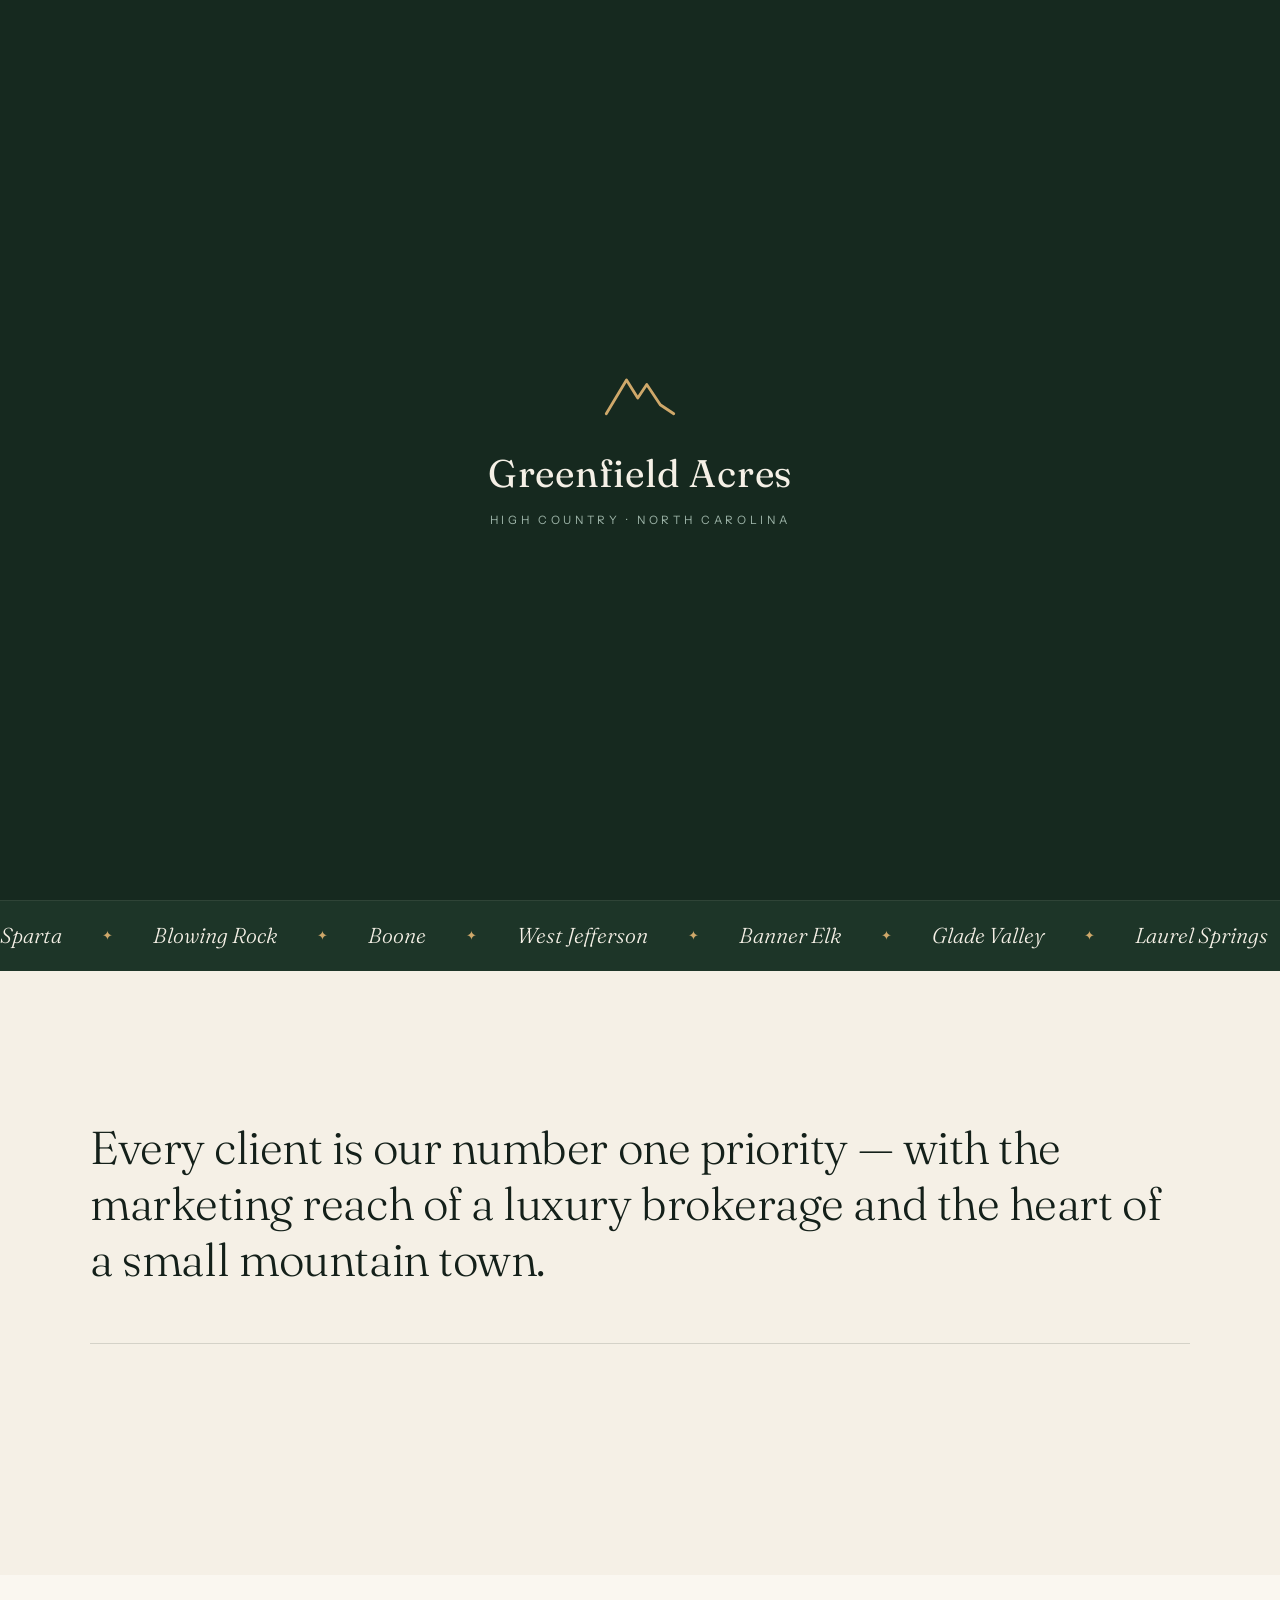
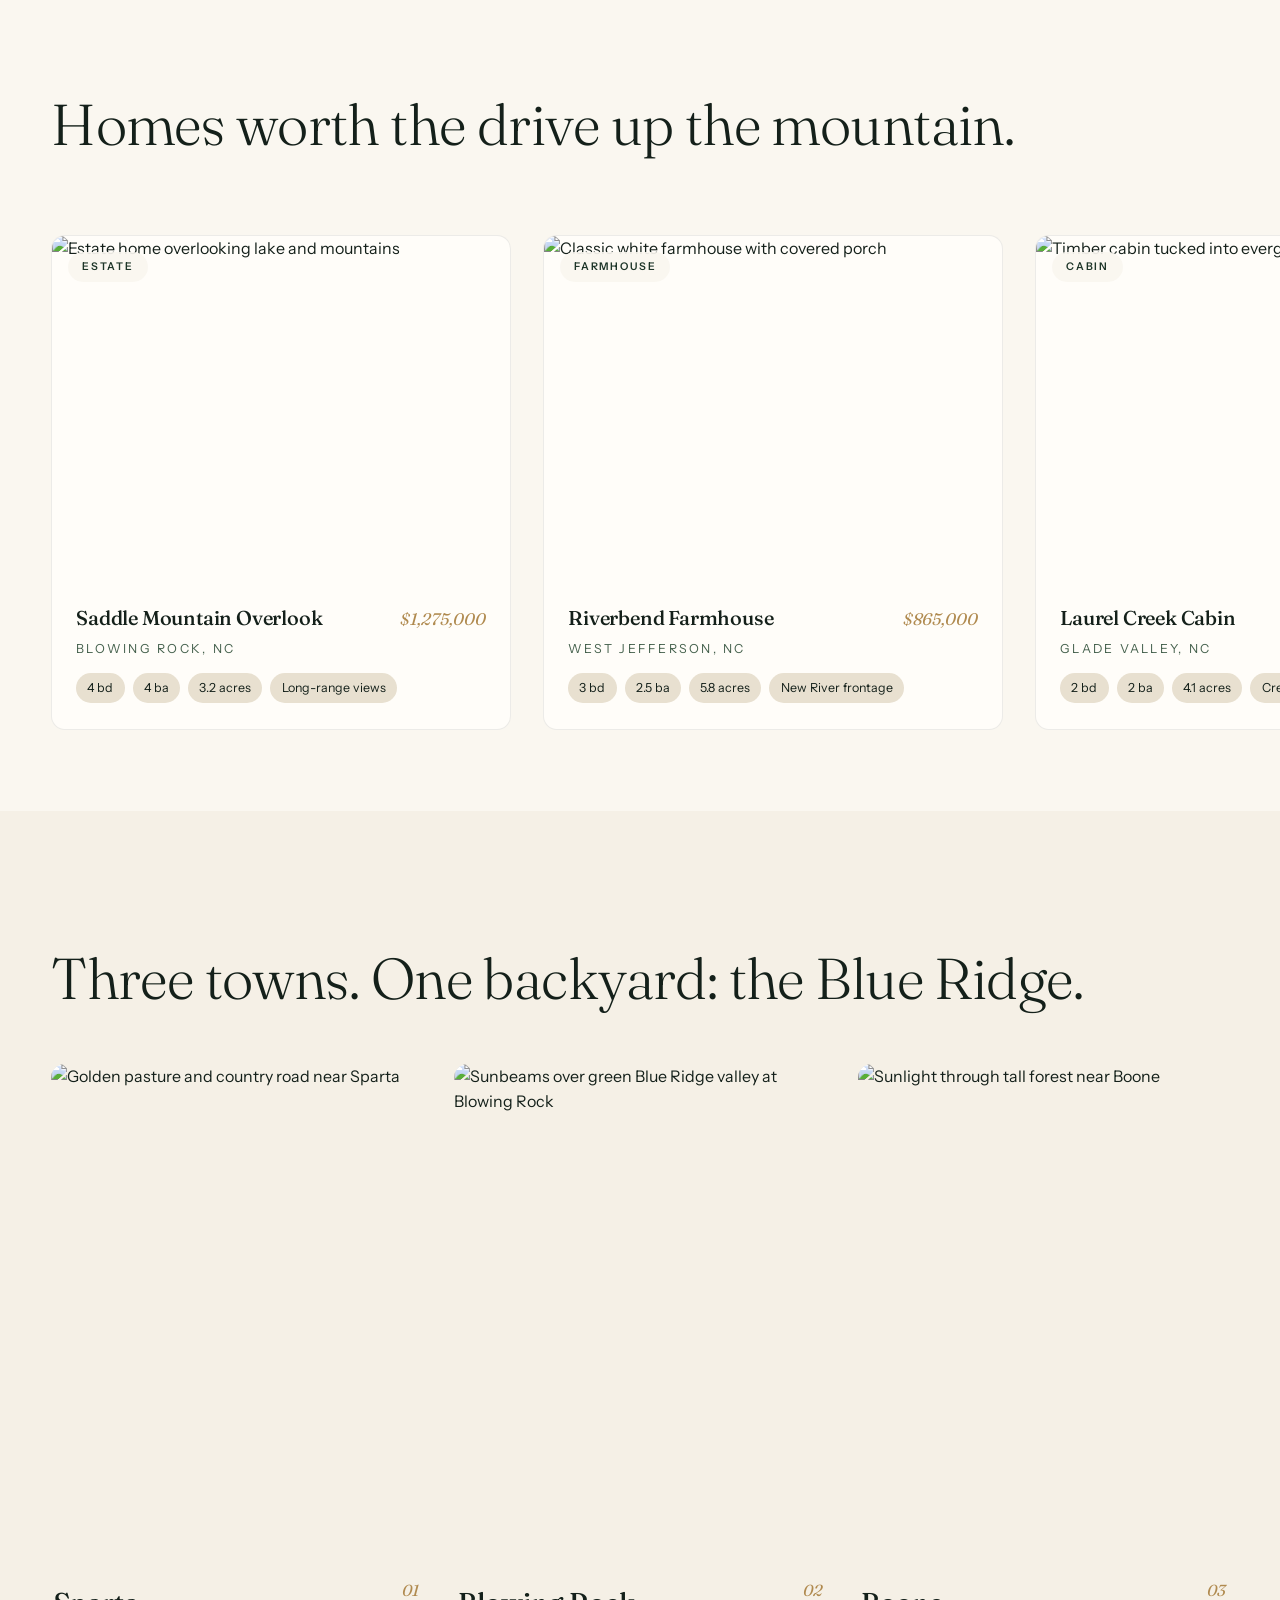
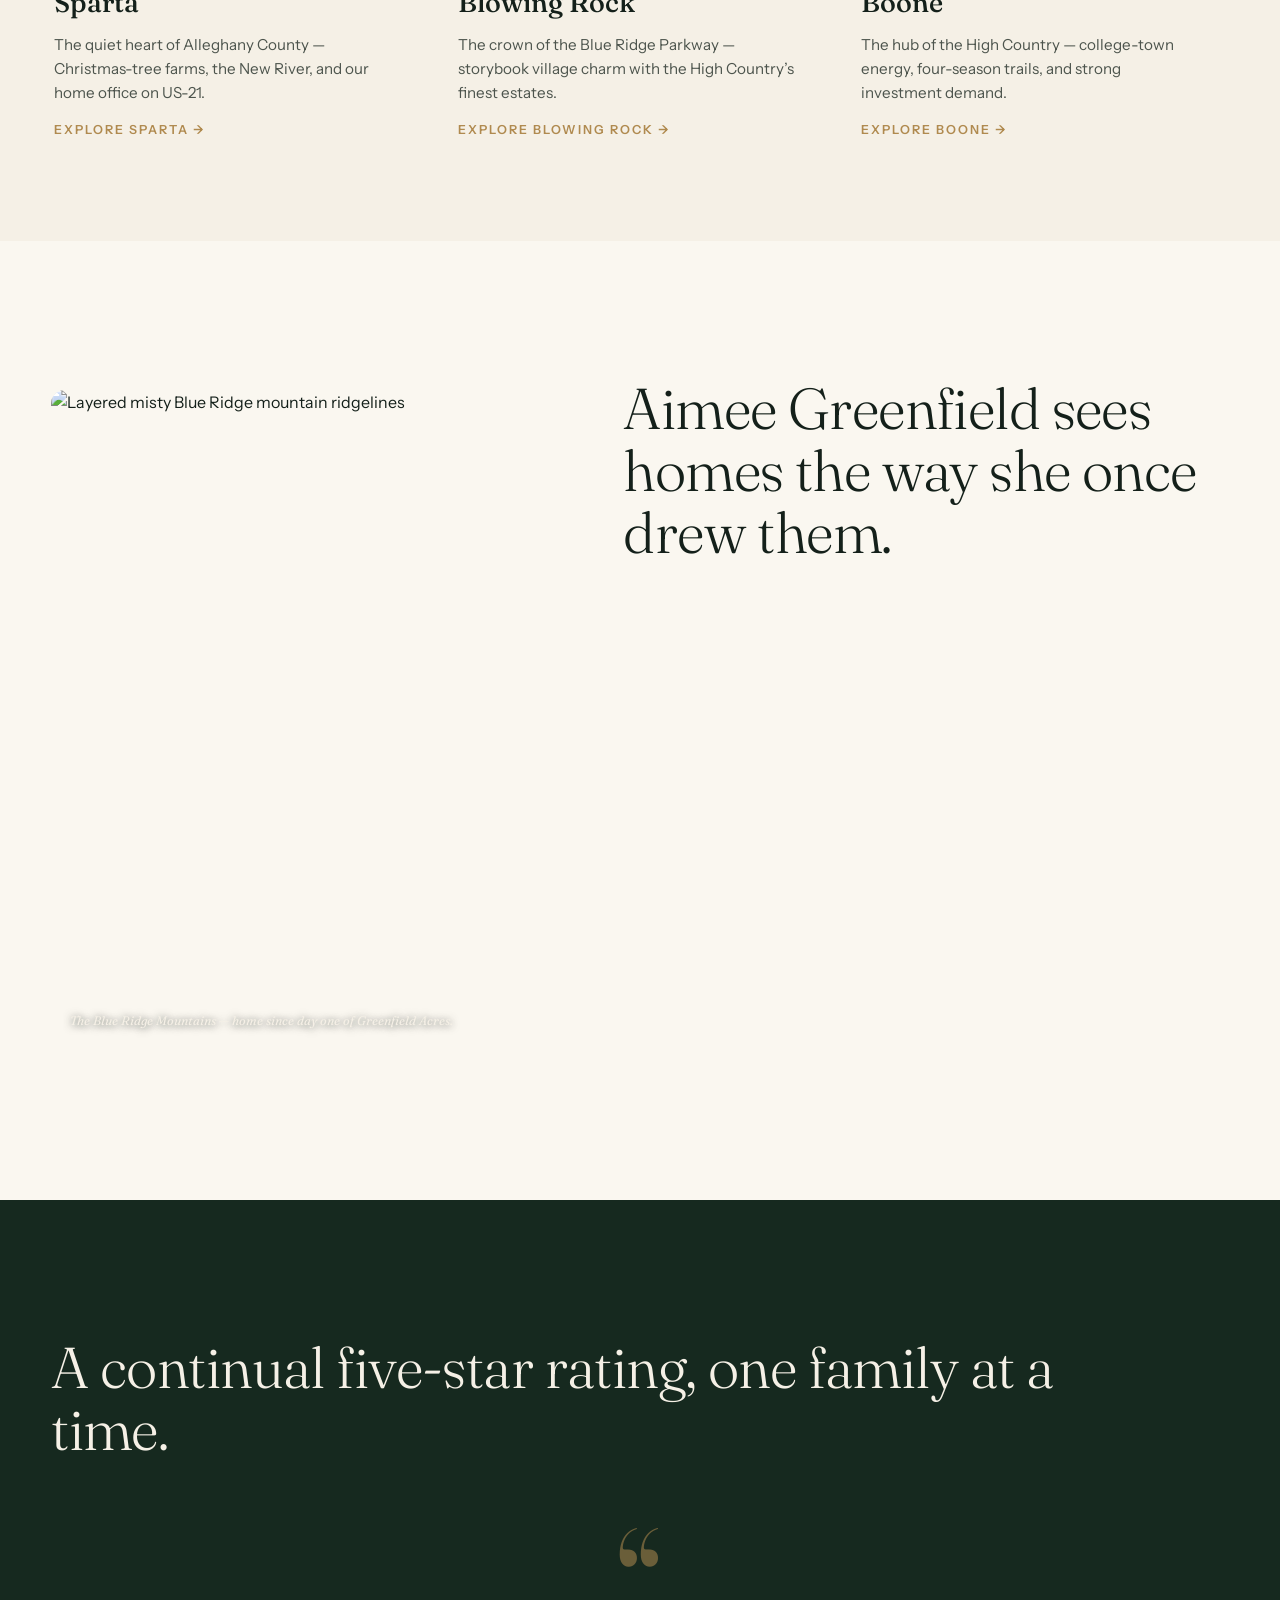
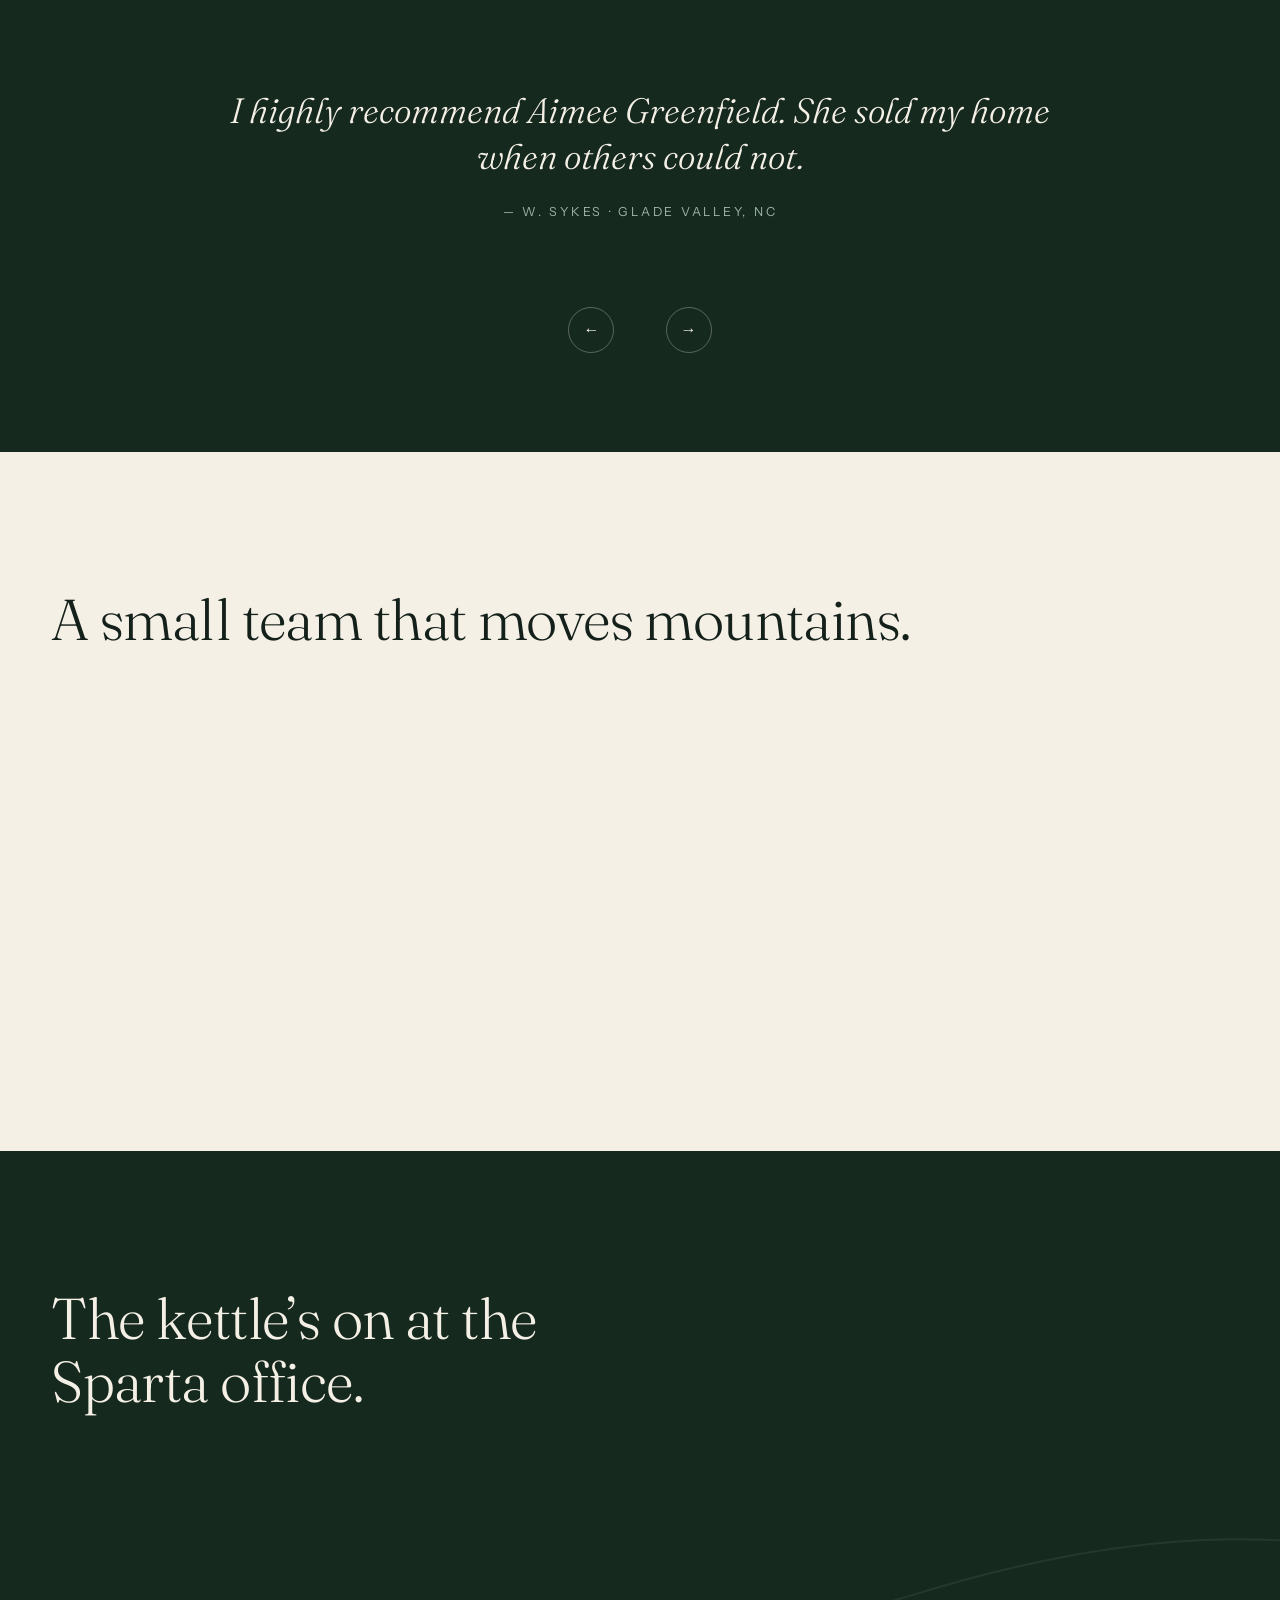
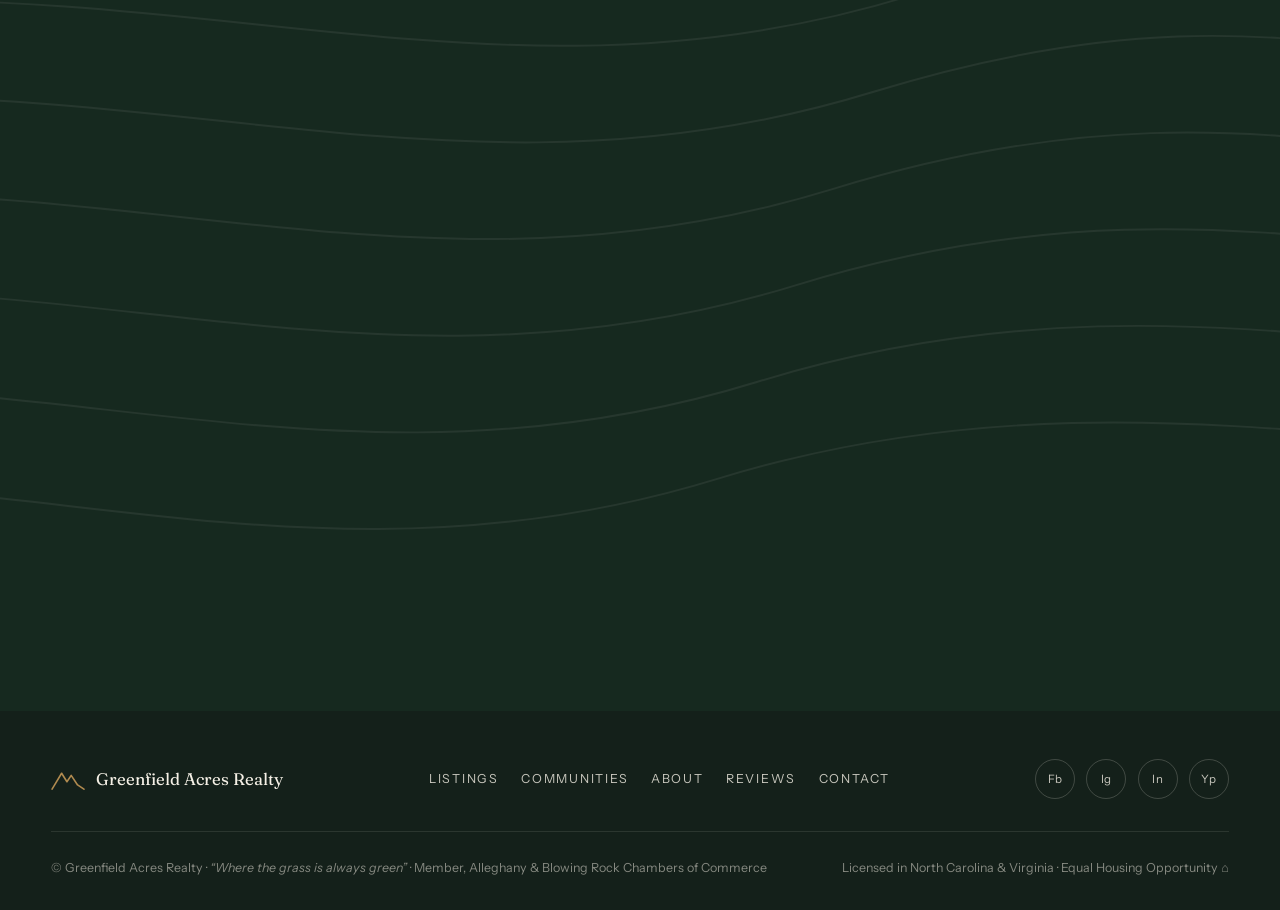
==== commit 435ae48f: "Add real brand assets to Greenfield Acres Realty page Fence-sign logo in the nav, Aimee portrait car" ====
--- a/greenfield-acres-realty/index.html
+++ b/greenfield-acres-realty/index.html
@@ -23,16 +23,10 @@
     </div>
   </div>
 
-  <!-- ===== Grain overlay ===== -->
-  <div class="grain" aria-hidden="true"></div>
-
   <!-- ===== Navigation ===== -->
   <header class="nav" id="nav">
     <a class="nav__brand" href="#top" aria-label="Greenfield Acres Realty — home">
-      <svg class="nav__mark" viewBox="0 0 64 40" fill="none" xmlns="http://www.w3.org/2000/svg" aria-hidden="true">
-        <path d="M2 38 L20 8 L30 24 L38 12 L50 30 L62 38" stroke="currentColor" stroke-width="3" stroke-linecap="round" stroke-linejoin="round"/>
-      </svg>
-      <span class="nav__name">Greenfield&nbsp;Acres<em>Realty</em></span>
+      <img class="nav__logo" src="assets/logo.jpg" alt="Greenfield Acres Realty — Where the grass is always green" />
     </a>
 
     <nav class="nav__links" aria-label="Primary">
@@ -313,6 +307,10 @@
       <div class="about__media" data-reveal-img data-parallax>
         <img loading="lazy" src="https://images.unsplash.com/photo-1486520299386-6d106b22014b?q=80&w=1600&auto=format&fit=crop" alt="Layered misty Blue Ridge mountain ridgelines" />
         <figcaption class="about__caption">The Blue Ridge Mountains — home since day one of Greenfield Acres.</figcaption>
+        <figure class="about__portrait" data-reveal>
+          <img src="assets/aimee.jpg" alt="Aimee Greenfield, Owner and Broker-in-Charge" />
+          <figcaption>Aimee Greenfield</figcaption>
+        </figure>
       </div>
       <div class="about__body">
         <p class="section-kicker" data-reveal>Owner &amp; Broker-in-Charge</p>
@@ -331,6 +329,11 @@
           <li data-reveal><strong>Millionaires Club</strong><span>Top-producing sales recognition</span></li>
           <li data-reveal><strong>Chambers of Commerce</strong><span>Alleghany &amp; Blowing Rock member</span></li>
         </ul>
+        <div class="about__seals" data-reveal>
+          <img src="assets/seal-member.jpg" alt="Institute for Luxury Home Marketing — Member" loading="lazy" />
+          <img src="assets/seal-clhms.jpg" alt="Certified Luxury Home Marketing Specialist seal" loading="lazy" />
+          <img src="assets/seal-guild.jpg" alt="CLHMS Guild seal" loading="lazy" />
+        </div>
         <div class="about__actions" data-reveal>
           <a class="btn btn--solid" href="tel:+13364667727"><span>Call Aimee — 336-466-7727</span></a>
           <a class="btn btn--ghost" href="mailto:aimeegreenfield@yahoo.com"><span>Email Aimee</span></a>
@@ -467,6 +470,10 @@
               <p><a href="mailto:greenfieldacresrealty@gmail.com">greenfieldacresrealty@gmail.com</a></p>
             </li>
           </ul>
+          <figure class="contact__office" data-reveal>
+            <img src="assets/office.jpg" alt="The Greenfield Acres Realty log-cabin office on US-21 in Sparta" loading="lazy" />
+            <figcaption>Our cabin on US-21 — come on up, the porch light’s on.</figcaption>
+          </figure>
         </div>
 
         <form class="contact__form" data-reveal action="mailto:greenfieldacresrealty@gmail.com" method="get">
@@ -515,7 +522,7 @@
       </div>
     </div>
     <div class="footer__bottom">
-      <p>© <span id="year"></span> Greenfield Acres Realty · Member, Alleghany &amp; Blowing Rock Chambers of Commerce</p>
+      <p>© <span id="year"></span> Greenfield Acres Realty · <em>“Where the grass is always green”</em> · Member, Alleghany &amp; Blowing Rock Chambers of Commerce</p>
       <p class="footer__legal">Licensed in North Carolina &amp; Virginia · Equal Housing Opportunity ⌂</p>
     </div>
   </footer>
--- a/greenfield-acres-realty/styles.css
+++ b/greenfield-acres-realty/styles.css
@@ -46,24 +46,6 @@
 a { color: inherit; text-decoration: none; }
 em { font-style: italic; }
 
-/* ============ Grain ============ */
-.grain {
-  position: fixed; inset: -50%;
-  width: 200%; height: 200%;
-  pointer-events: none;
-  z-index: 9000;
-  opacity: 0.05;
-  background-image: url("data:image/svg+xml,%3Csvg viewBox='0 0 256 256' xmlns='http://www.w3.org/2000/svg'%3E%3Cfilter id='n'%3E%3CfeTurbulence type='fractalNoise' baseFrequency='0.85' numOctaves='2'/%3E%3C/filter%3E%3Crect width='100%25' height='100%25' filter='url(%23n)'/%3E%3C/svg%3E");
-  animation: grain 9s steps(10) infinite;
-}
-@keyframes grain {
-  0%, 100% { transform: translate(0, 0); }
-  20% { transform: translate(-3%, 2%); }
-  40% { transform: translate(2%, -3%); }
-  60% { transform: translate(-2%, -2%); }
-  80% { transform: translate(3%, 3%); }
-}
-
 /* ============ Preloader ============ */
 .preloader {
   position: fixed; inset: 0;
@@ -151,24 +133,17 @@
   box-shadow: 0 1px 0 rgba(20, 32, 26, 0.08);
   padding-top: 0.75rem; padding-bottom: 0.75rem;
 }
-.nav__brand { display: flex; align-items: center; gap: 0.7rem; }
-.nav__mark { width: 38px; color: var(--brass-light); flex-shrink: 0; }
-.nav.is-scrolled .nav__mark { color: var(--brass); }
-.nav__name {
-  font-family: var(--font-display);
-  font-size: 1.05rem;
-  font-weight: 500;
-  letter-spacing: 0.02em;
-  line-height: 1.1;
-  display: flex; flex-direction: column;
-}
-.nav__name em {
-  font-size: 0.62rem;
-  font-family: var(--font-body);
-  font-style: normal;
-  text-transform: uppercase;
-  letter-spacing: 0.34em;
-  opacity: 0.75;
+.nav__brand { display: flex; align-items: center; flex-shrink: 0; }
+.nav__logo {
+  height: 62px;
+  width: auto;
+  border-radius: 10px;
+  box-shadow: 0 6px 24px -8px rgba(20, 32, 26, 0.55);
+  transition: height 0.4s var(--ease-out), box-shadow 0.4s;
+}
+.nav.is-scrolled .nav__logo {
+  height: 46px;
+  box-shadow: 0 3px 12px -6px rgba(20, 32, 26, 0.4);
 }
 .nav__links { display: flex; gap: 1.8rem; }
 .nav__links a {
@@ -613,6 +588,37 @@
   font-family: var(--font-display);
   text-shadow: 0 1px 8px rgba(20, 32, 26, 0.8);
 }
+.about__portrait {
+  position: absolute;
+  right: -1rem; top: 1.6rem;
+  width: clamp(180px, 38%, 280px);
+  background: var(--white);
+  padding: 0.6rem 0.6rem 0.5rem;
+  border-radius: 10px;
+  box-shadow: 0 24px 50px -18px rgba(20, 32, 26, 0.5);
+  transform: rotate(2.5deg);
+}
+.about__portrait img { width: 100%; border-radius: 6px; }
+.about__portrait figcaption {
+  font-family: var(--font-display);
+  font-style: italic;
+  font-size: 0.85rem;
+  color: var(--pine);
+  text-align: center;
+  padding-top: 0.45rem;
+}
+.about__seals {
+  display: flex; align-items: center; gap: 1rem;
+  margin-bottom: 2.4rem;
+}
+.about__seals img {
+  height: 76px; width: auto;
+  background: var(--white);
+  border: 1px solid rgba(20, 32, 26, 0.08);
+  border-radius: 10px;
+  padding: 0.45rem;
+  box-shadow: 0 10px 24px -14px rgba(20, 32, 26, 0.3);
+}
 .about__text {
   margin: 1.6rem 0 2.2rem;
   font-size: clamp(1rem, 1.3vw, 1.12rem);
@@ -625,7 +631,7 @@
   display: grid;
   grid-template-columns: 1fr 1fr;
   gap: 1.1rem 2rem;
-  margin-bottom: 2.4rem;
+  margin-bottom: 1.6rem;
 }
 .about__creds li {
   border-left: 2px solid var(--brass);
@@ -795,6 +801,22 @@
 .contact__list p { font-size: 1.02rem; line-height: 1.55; }
 .contact__list a { border-bottom: 1px solid rgba(245, 240, 230, 0.3); transition: border-color 0.3s, color 0.3s; }
 .contact__list a:hover { color: var(--brass-light); border-color: var(--brass-light); }
+.contact__office {
+  margin-top: 2.4rem;
+  max-width: 460px;
+}
+.contact__office img {
+  width: 100%;
+  border-radius: 12px;
+  border: 1px solid rgba(245, 240, 230, 0.15);
+}
+.contact__office figcaption {
+  margin-top: 0.7rem;
+  font-family: var(--font-display);
+  font-style: italic;
+  font-size: 0.85rem;
+  color: var(--mist);
+}
 
 .contact__form {
   background: rgba(250, 247, 240, 0.04);
@@ -902,6 +924,9 @@
   .place__media { aspect-ratio: 16 / 10; }
   .about { grid-template-columns: 1fr; }
   .about__media { aspect-ratio: 16 / 11; }
+  .about__portrait { right: 0.9rem; top: 0.9rem; width: clamp(150px, 32%, 220px); }
+  .nav__logo { height: 52px; }
+  .nav.is-scrolled .nav__logo { height: 42px; }
   .contact__inner { grid-template-columns: 1fr; }
   .hero__foot { flex-wrap: wrap; gap: 1.4rem; }
   .hero__scroll { display: none; }
@@ -918,7 +943,7 @@
 
 /* ============ Reduced motion ============ */
 @media (prefers-reduced-motion: reduce) {
-  .grain, .hero__scroll-dot { animation: none; }
+  .hero__scroll-dot { animation: none; }
   .marquee__track { animation-duration: 120s; }
   [data-reveal], [data-hero-fade] { opacity: 1; transform: none; }
   .hero__title .line > span, .section-title .word > span { transform: none; }
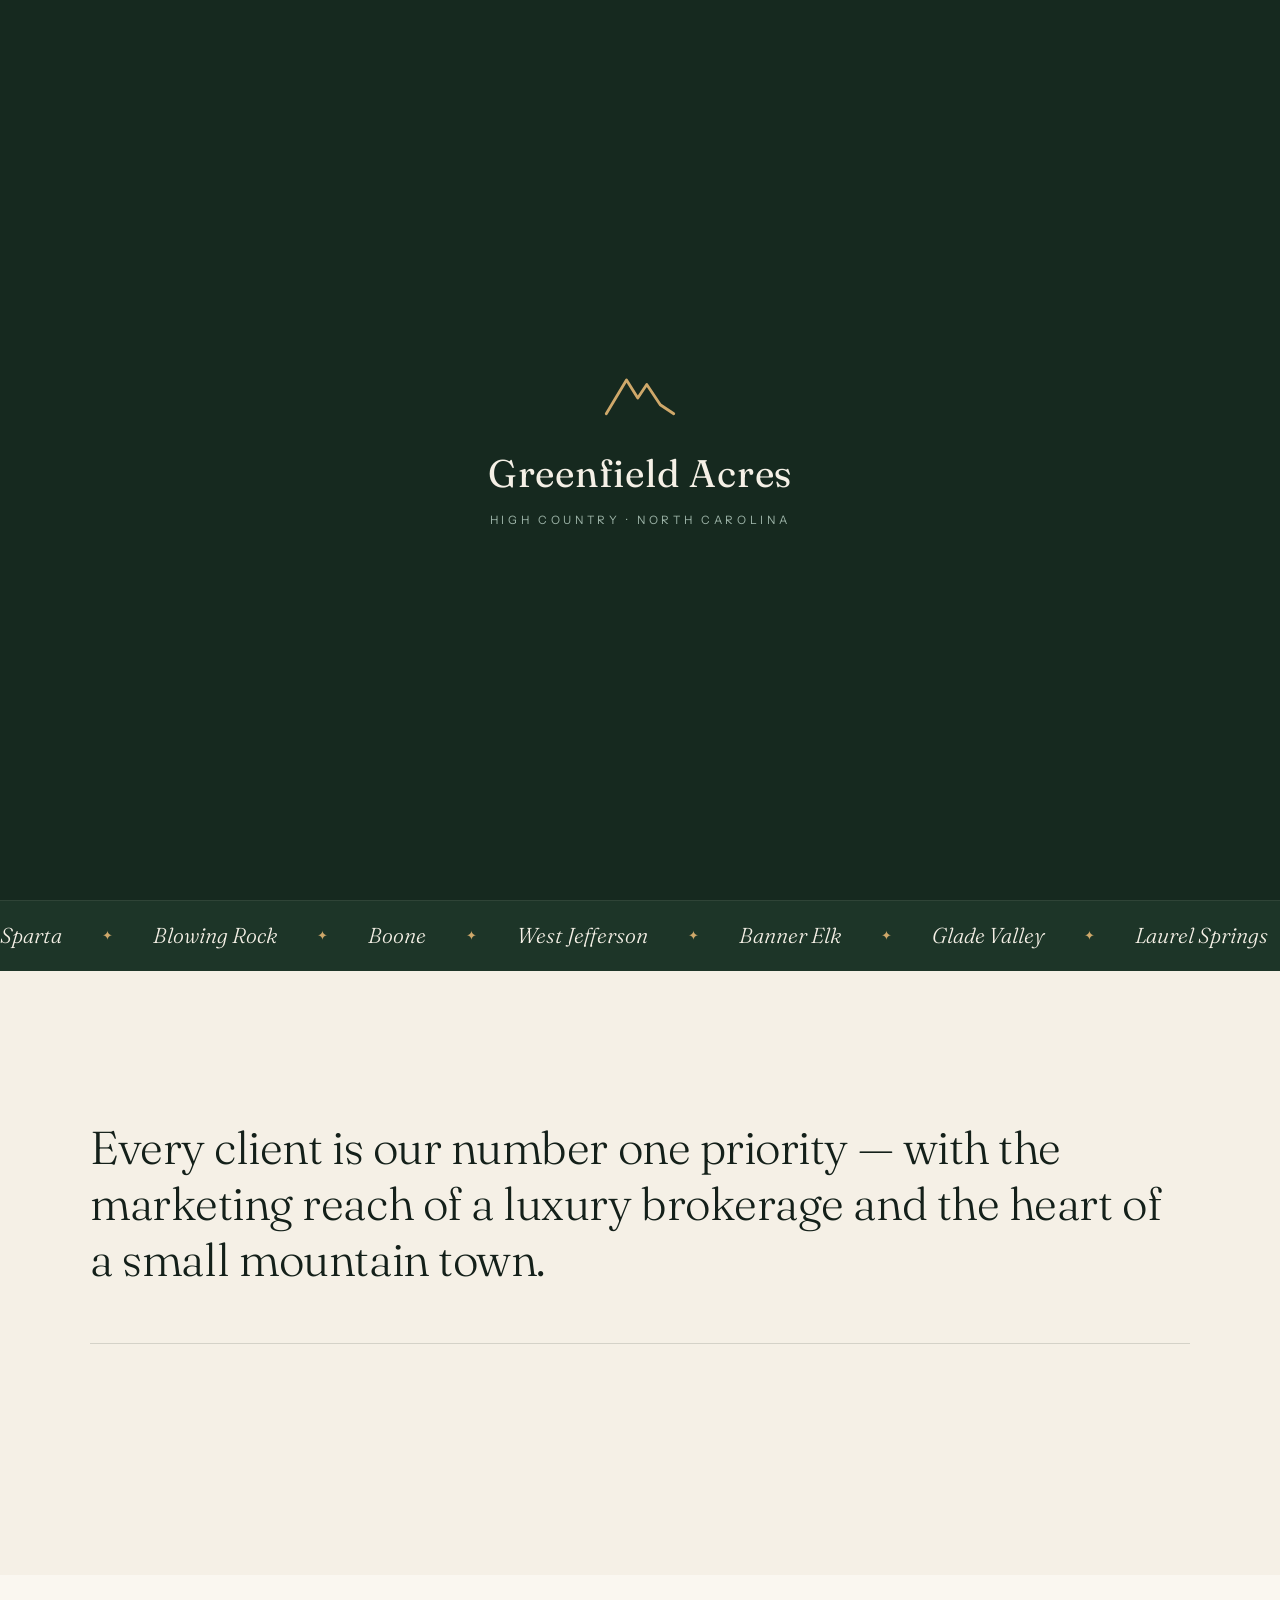
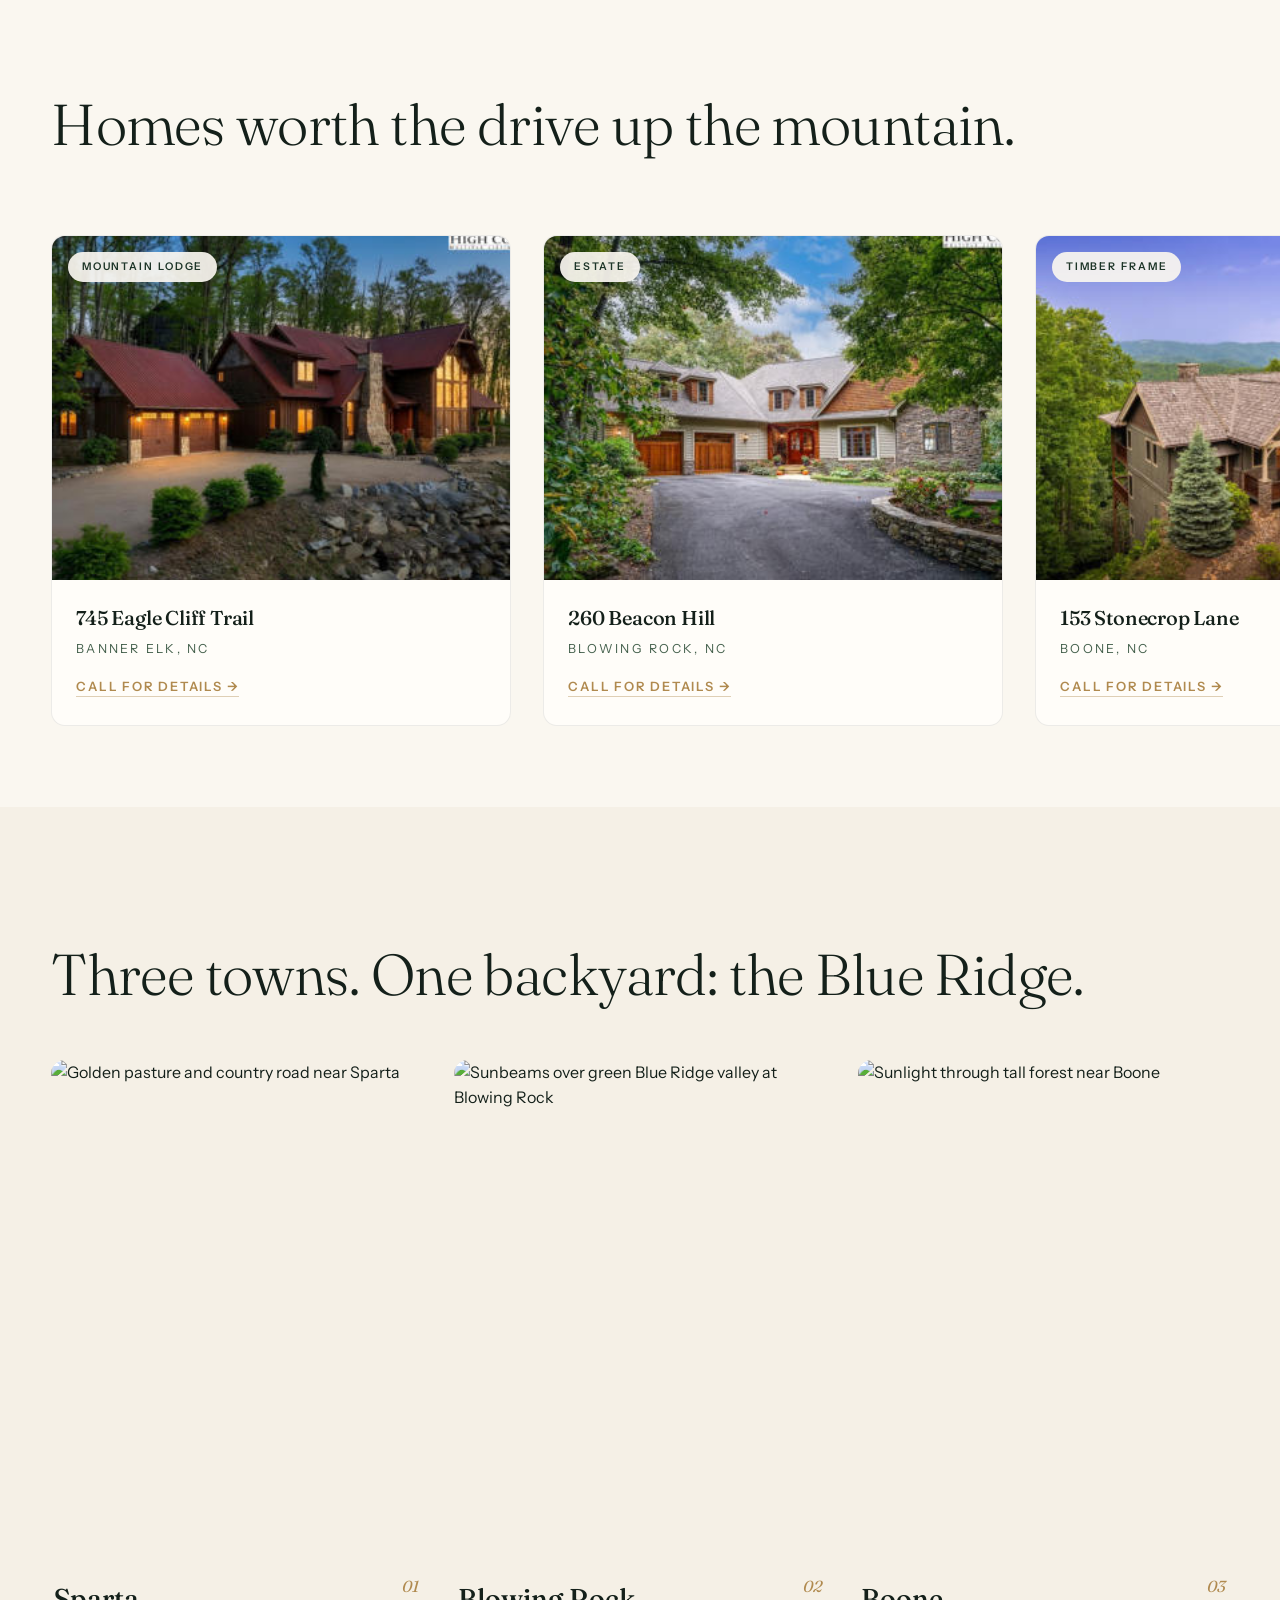
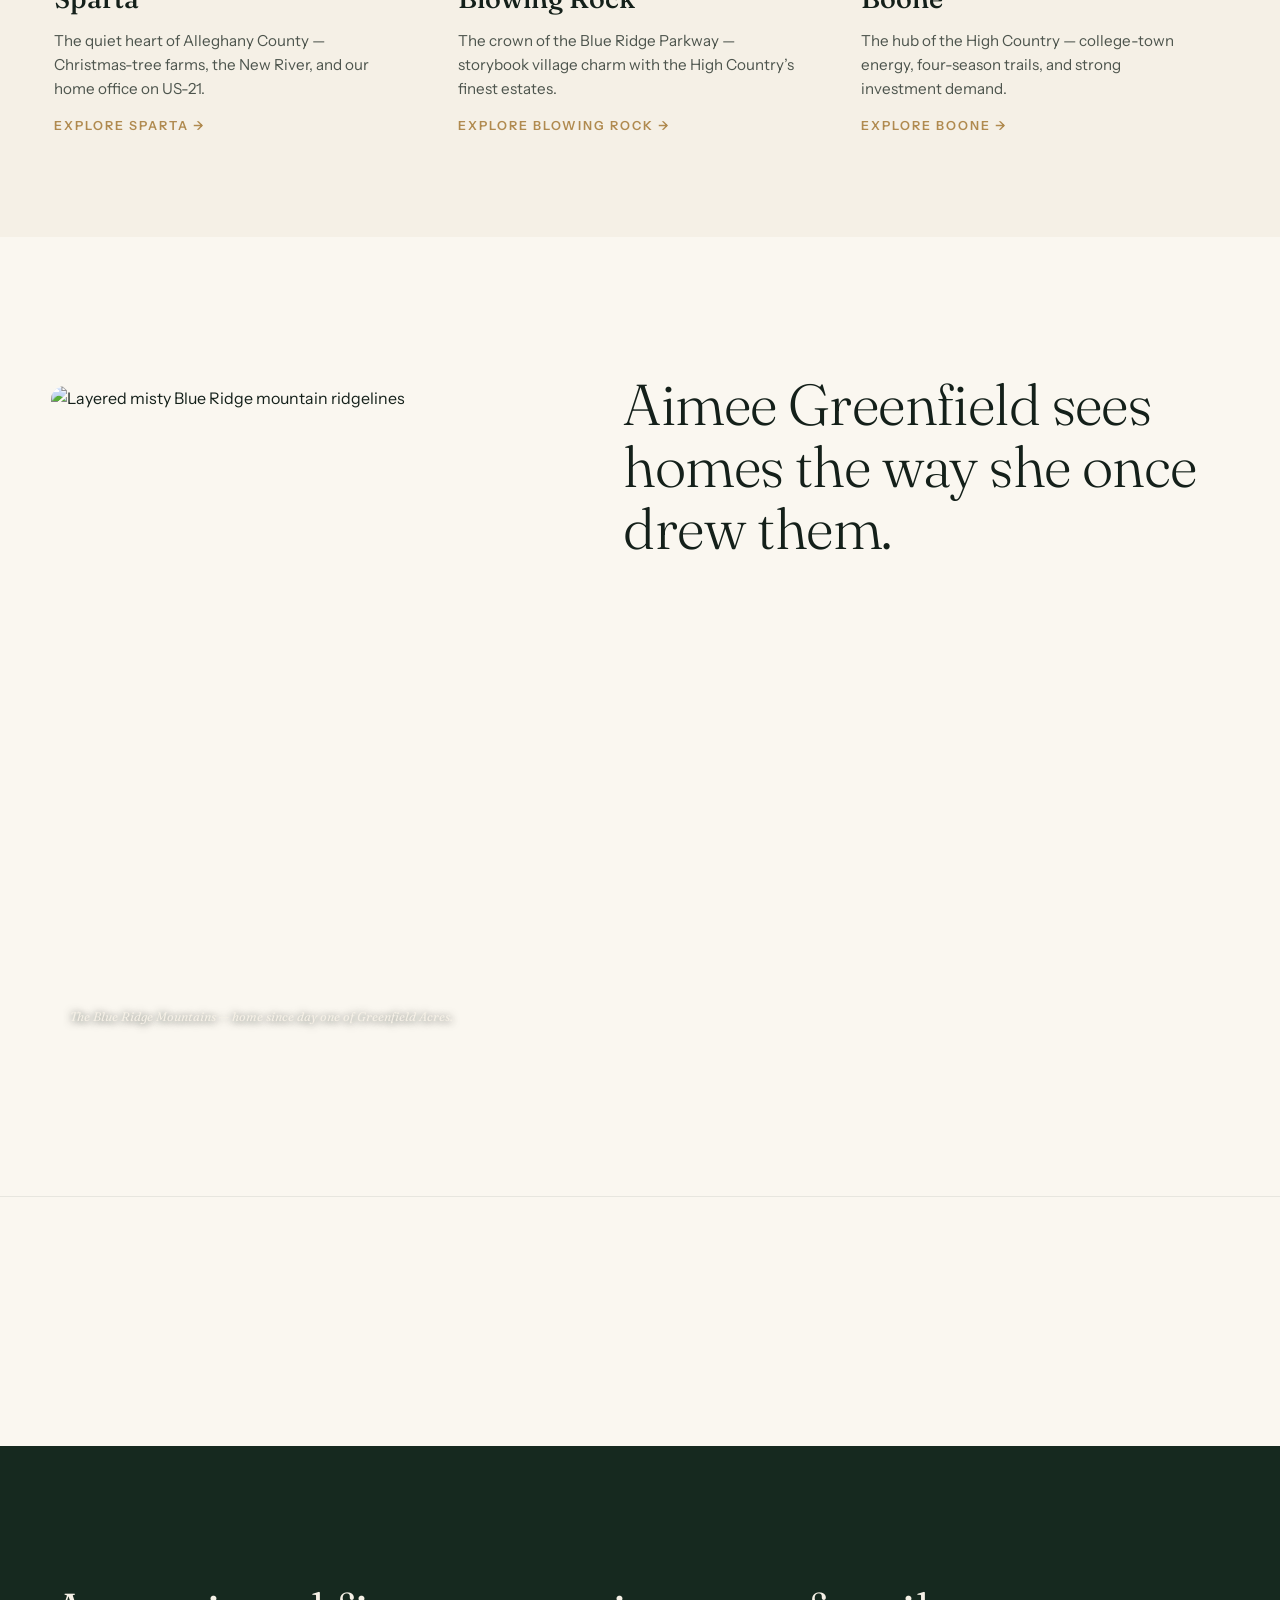
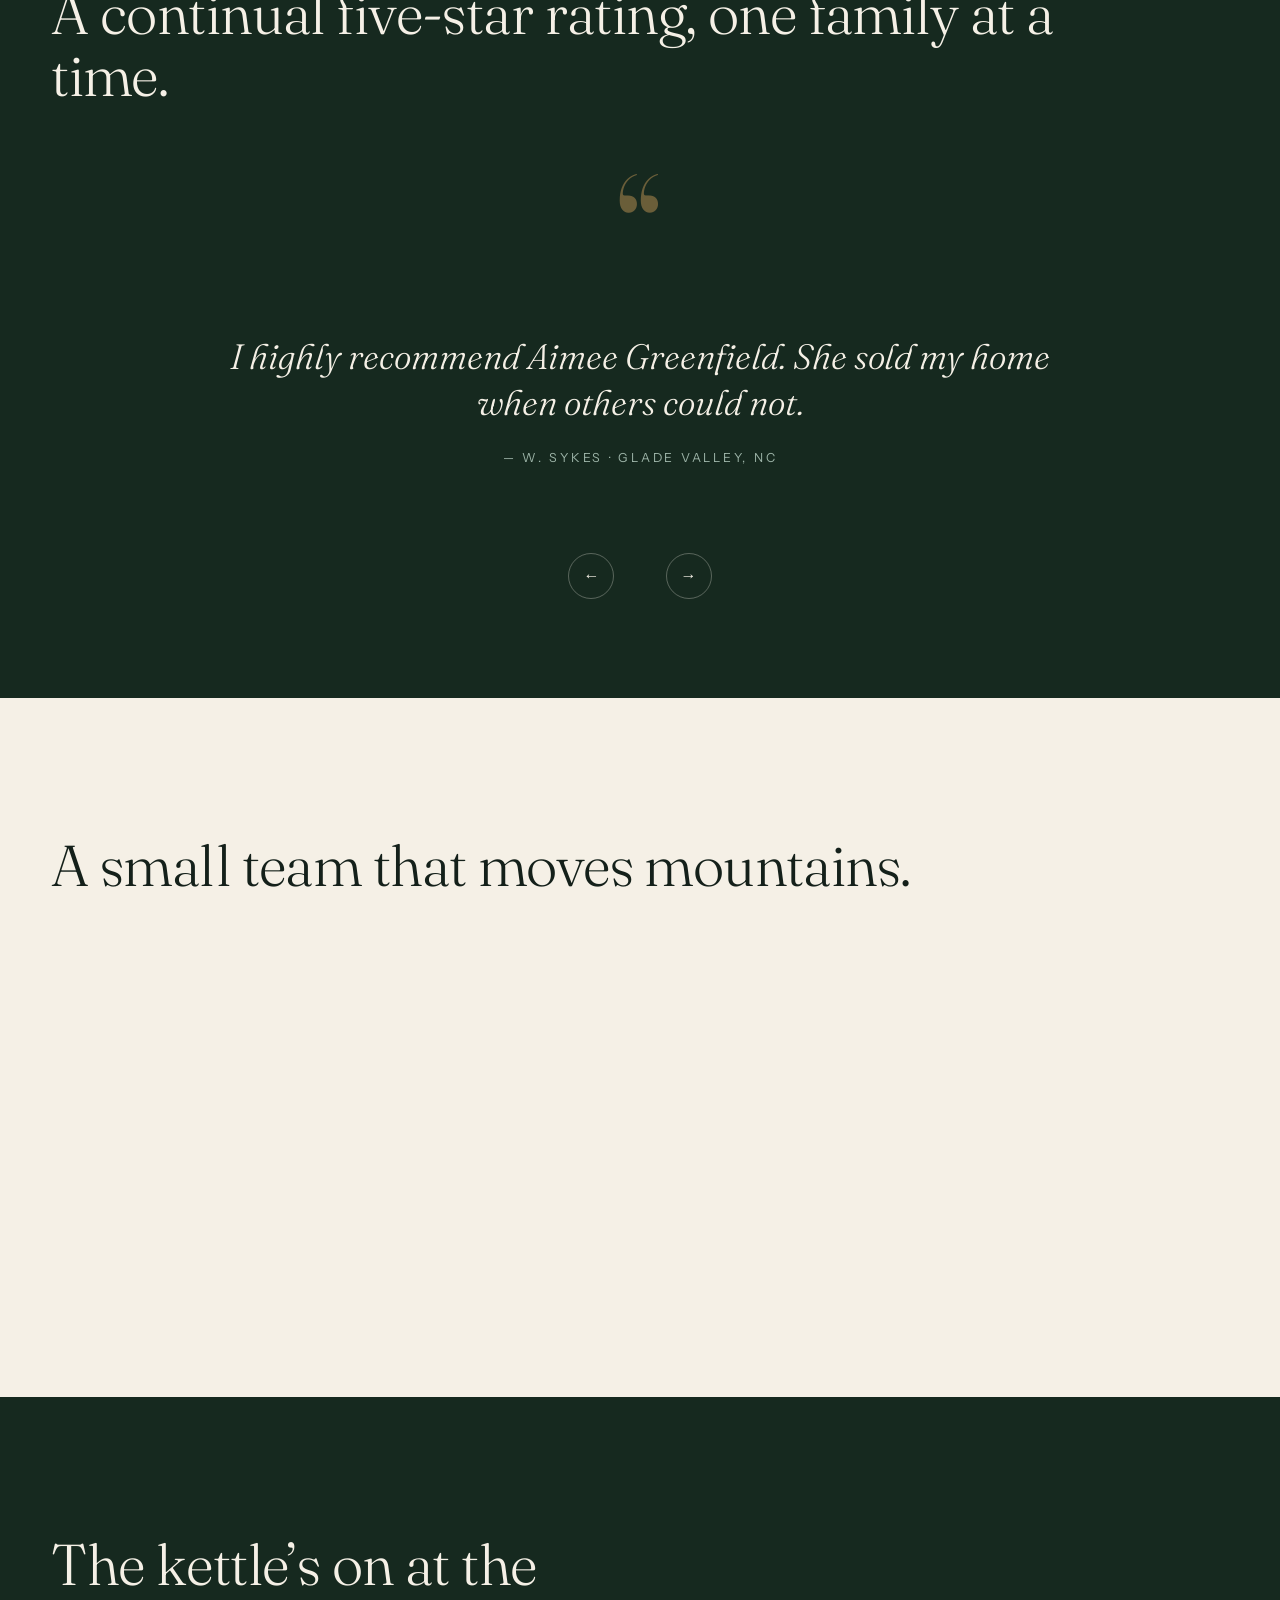
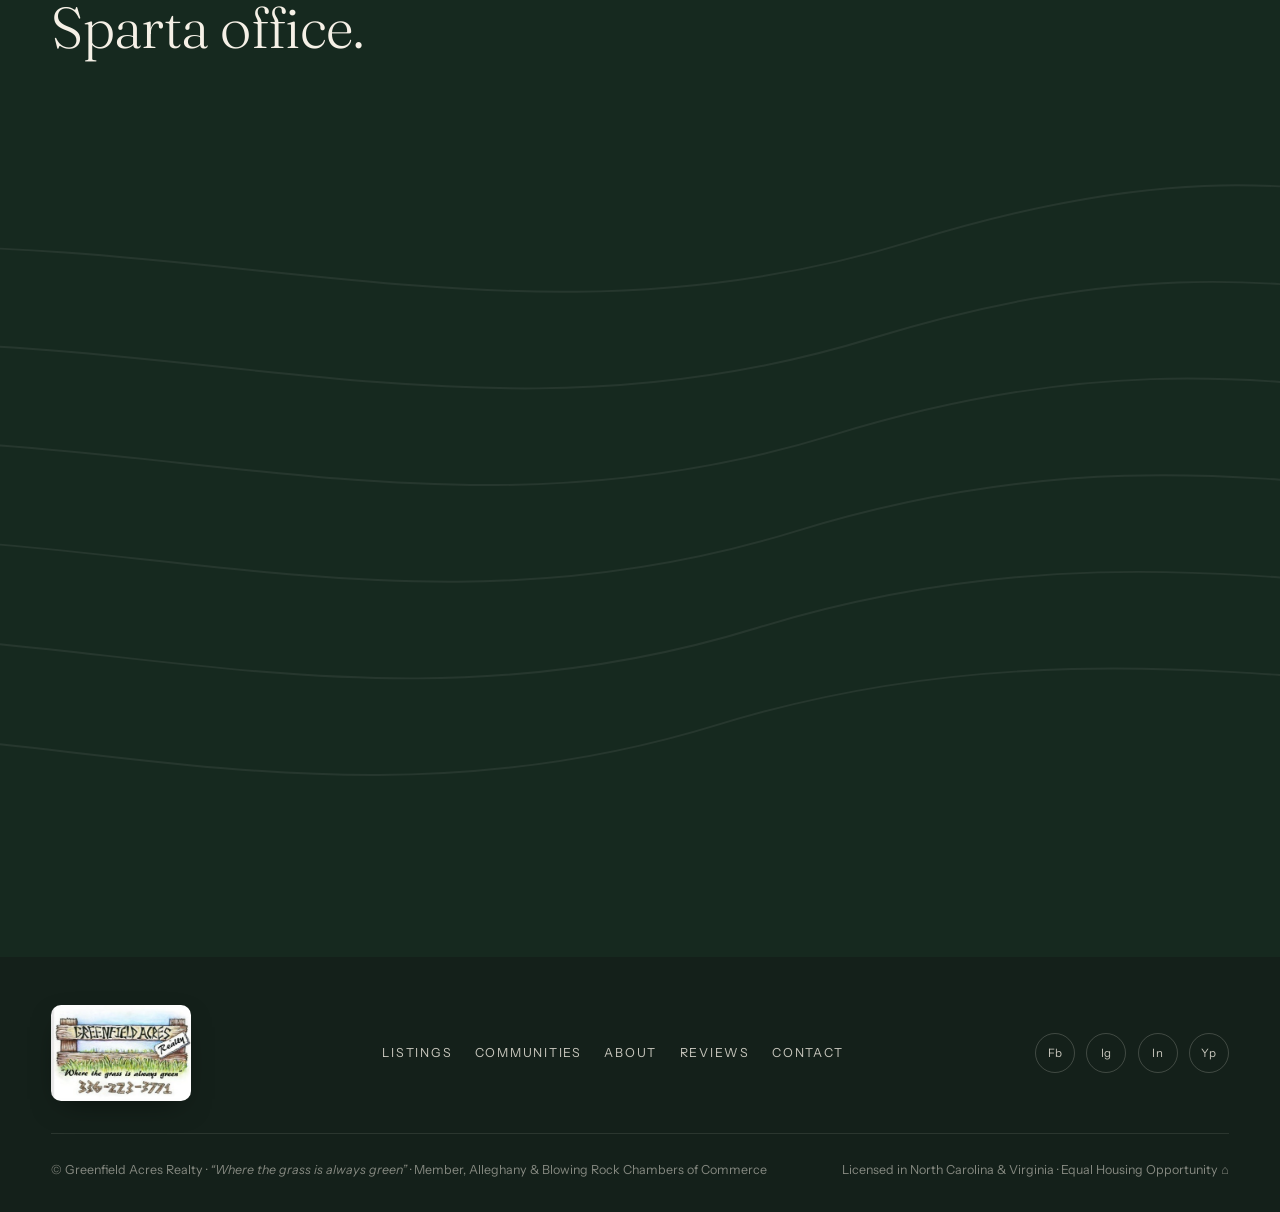
==== commit ab5eec42: "Real listings, cleaner logo treatment, full memberships strip - Replace placeholder listings with 8 " ====
--- a/greenfield-acres-realty/index.html
+++ b/greenfield-acres-realty/index.html
@@ -26,7 +26,7 @@
   <!-- ===== Navigation ===== -->
   <header class="nav" id="nav">
     <a class="nav__brand" href="#top" aria-label="Greenfield Acres Realty — home">
-      <img class="nav__logo" src="assets/logo.jpg" alt="Greenfield Acres Realty — Where the grass is always green" />
+      <img class="nav__logo" src="assets/nav-logo.jpg" alt="Greenfield Acres Realty" />
     </a>
 
     <nav class="nav__links" aria-label="Primary">
@@ -151,7 +151,7 @@
       <div class="listings__head">
         <p class="section-kicker" data-reveal>Featured properties</p>
         <h2 class="section-title" data-split>Homes worth the drive up the mountain.</h2>
-        <p class="listings__hint" data-reveal>Scroll&nbsp;→&nbsp;&nbsp;Representative portfolio — call for current MLS listings.</p>
+        <p class="listings__hint" data-reveal>Scroll&nbsp;→&nbsp;&nbsp;Featured listings — call <a href="tel:+13362233771">(336)&nbsp;223-3771</a> for pricing &amp; showings.</p>
       </div>
 
       <div class="listings__pin" data-listings-pin>
@@ -159,91 +159,113 @@
 
           <article class="card">
             <div class="card__media">
-              <img loading="lazy" src="https://images.unsplash.com/photo-1759123136466-63b3c37db41f?q=80&w=1600&auto=format&fit=crop" alt="Estate home overlooking lake and mountains" />
+              <img loading="lazy" src="assets/listings/eagle-cliff-trail.jpg" alt="Timber mountain home with red metal roof at 745 Eagle Cliff Trail" />
+              <span class="card__tag">Mountain Lodge</span>
+            </div>
+            <div class="card__body">
+              <div class="card__top">
+                <h3>745 Eagle Cliff Trail</h3>
+              </div>
+              <p class="card__loc">Banner Elk, NC</p>
+              <p class="card__inquire"><a href="tel:+13362233771">Call for details →</a></p>
+            </div>
+          </article>
+
+          <article class="card">
+            <div class="card__media">
+              <img loading="lazy" src="assets/listings/beacon-hill.jpg" alt="Shingle and stone estate at 260 Beacon Hill" />
               <span class="card__tag">Estate</span>
             </div>
             <div class="card__body">
               <div class="card__top">
-                <h3>Saddle Mountain Overlook</h3>
-                <p class="card__price">$1,275,000</p>
+                <h3>260 Beacon Hill</h3>
               </div>
               <p class="card__loc">Blowing Rock, NC</p>
-              <p class="card__specs"><span>4 bd</span><span>4 ba</span><span>3.2 acres</span><span>Long-range views</span></p>
-            </div>
-          </article>
-
-          <article class="card">
-            <div class="card__media">
-              <img loading="lazy" src="https://images.unsplash.com/photo-1570129477492-45c003edd2be?q=80&w=1600&auto=format&fit=crop" alt="Classic white farmhouse with covered porch" />
-              <span class="card__tag">Farmhouse</span>
-            </div>
-            <div class="card__body">
-              <div class="card__top">
-                <h3>Riverbend Farmhouse</h3>
-                <p class="card__price">$865,000</p>
-              </div>
-              <p class="card__loc">West Jefferson, NC</p>
-              <p class="card__specs"><span>3 bd</span><span>2.5 ba</span><span>5.8 acres</span><span>New River frontage</span></p>
-            </div>
-          </article>
-
-          <article class="card">
-            <div class="card__media">
-              <img loading="lazy" src="https://images.unsplash.com/photo-1449158743715-0a90ebb6d2d8?q=80&w=1600&auto=format&fit=crop" alt="Timber cabin tucked into evergreen woods" />
-              <span class="card__tag">Cabin</span>
-            </div>
-            <div class="card__body">
-              <div class="card__top">
-                <h3>Laurel Creek Cabin</h3>
-                <p class="card__price">$589,000</p>
+              <p class="card__inquire"><a href="tel:+13362233771">Call for details →</a></p>
+            </div>
+          </article>
+
+          <article class="card">
+            <div class="card__media">
+              <img loading="lazy" src="assets/listings/stonecrop-lane.jpg" alt="Timber-frame home with long-range mountain views at 153 Stonecrop Lane" />
+              <span class="card__tag">Timber Frame</span>
+            </div>
+            <div class="card__body">
+              <div class="card__top">
+                <h3>153 Stonecrop Lane</h3>
+              </div>
+              <p class="card__loc">Boone, NC</p>
+              <p class="card__inquire"><a href="tel:+13362233771">Call for details →</a></p>
+            </div>
+          </article>
+
+          <article class="card">
+            <div class="card__media">
+              <img loading="lazy" src="assets/listings/bryan-hollow-road.jpg" alt="Large log home at 904 Bryan Hollow Road" />
+              <span class="card__tag">Log Home</span>
+            </div>
+            <div class="card__body">
+              <div class="card__top">
+                <h3>904 Bryan Hollow Road</h3>
+              </div>
+              <p class="card__loc">Boone, NC</p>
+              <p class="card__inquire"><a href="tel:+13362233771">Call for details →</a></p>
+            </div>
+          </article>
+
+          <article class="card">
+            <div class="card__media">
+              <img loading="lazy" src="assets/listings/howards-knob-road.jpg" alt="Stone manor home with mountain view at 530 Howards Knob Road" />
+              <span class="card__tag">Stone Manor</span>
+            </div>
+            <div class="card__body">
+              <div class="card__top">
+                <h3>530 Howards Knob Rd.</h3>
+              </div>
+              <p class="card__loc">Boone, NC</p>
+              <p class="card__inquire"><a href="tel:+13362233771">Call for details →</a></p>
+            </div>
+          </article>
+
+          <article class="card">
+            <div class="card__media">
+              <img loading="lazy" src="assets/listings/joriann-drive.jpg" alt="Stone farmhouse with fenced pasture at 199 Joriann Drive" />
+              <span class="card__tag">Farm &amp; Acreage</span>
+            </div>
+            <div class="card__body">
+              <div class="card__top">
+                <h3>199 Joriann Drive</h3>
+              </div>
+              <p class="card__loc">Crumpler, NC</p>
+              <p class="card__inquire"><a href="tel:+13362233771">Call for details →</a></p>
+            </div>
+          </article>
+
+          <article class="card">
+            <div class="card__media">
+              <img loading="lazy" src="assets/listings/blackberry-lane.jpg" alt="Craftsman home with stone landscaping at 119 Blackberry Lane" />
+              <span class="card__tag">Craftsman</span>
+            </div>
+            <div class="card__body">
+              <div class="card__top">
+                <h3>119 Blackberry Lane</h3>
+              </div>
+              <p class="card__loc">Boone, NC</p>
+              <p class="card__inquire"><a href="tel:+13362233771">Call for details →</a></p>
+            </div>
+          </article>
+
+          <article class="card">
+            <div class="card__media">
+              <img loading="lazy" src="assets/listings/glade-valley-road.jpg" alt="Ranch home with Blue Ridge backdrop at 438 Glade Valley Road" />
+              <span class="card__tag">Ranch &amp; Views</span>
+            </div>
+            <div class="card__body">
+              <div class="card__top">
+                <h3>438 Glade Valley Road</h3>
               </div>
               <p class="card__loc">Glade Valley, NC</p>
-              <p class="card__specs"><span>2 bd</span><span>2 ba</span><span>4.1 acres</span><span>Creek &amp; laurel grove</span></p>
-            </div>
-          </article>
-
-          <article class="card">
-            <div class="card__media">
-              <img loading="lazy" src="https://images.unsplash.com/photo-1568605114967-8130f3a36994?q=80&w=1600&auto=format&fit=crop" alt="Timber lodge with warm lit windows at dusk" />
-              <span class="card__tag">Lodge</span>
-            </div>
-            <div class="card__body">
-              <div class="card__top">
-                <h3>Lakeside Timber Lodge</h3>
-                <p class="card__price">$1,490,000</p>
-              </div>
-              <p class="card__loc">Boone, NC</p>
-              <p class="card__specs"><span>5 bd</span><span>4.5 ba</span><span>2.4 acres</span><span>Private dock</span></p>
-            </div>
-          </article>
-
-          <article class="card">
-            <div class="card__media">
-              <img loading="lazy" src="https://images.unsplash.com/photo-1759281944533-a9eea164ffe3?q=80&w=1600&auto=format&fit=crop" alt="Large log estate home surrounded by snow" />
-              <span class="card__tag">Luxury</span>
-            </div>
-            <div class="card__body">
-              <div class="card__top">
-                <h3>Twilight Ridge Estate</h3>
-                <p class="card__price">$1,950,000</p>
-              </div>
-              <p class="card__loc">Banner Elk, NC</p>
-              <p class="card__specs"><span>5 bd</span><span>5.5 ba</span><span>8.6 acres</span><span>Ski-slope views</span></p>
-            </div>
-          </article>
-
-          <article class="card">
-            <div class="card__media">
-              <img loading="lazy" src="https://images.unsplash.com/photo-1761055141447-38e2667b9c69?q=80&w=1600&auto=format&fit=crop" alt="Homestead and barn in golden pasture at sunset" />
-              <span class="card__tag">Homestead</span>
-            </div>
-            <div class="card__body">
-              <div class="card__top">
-                <h3>Meadow Sky Homestead</h3>
-                <p class="card__price">$725,000</p>
-              </div>
-              <p class="card__loc">Sparta, NC</p>
-              <p class="card__specs"><span>3 bd</span><span>3 ba</span><span>12.4 acres</span><span>Pasture &amp; barn</span></p>
+              <p class="card__inquire"><a href="tel:+13362233771">Call for details →</a></p>
             </div>
           </article>
 
@@ -338,6 +360,19 @@
           <a class="btn btn--solid" href="tel:+13364667727"><span>Call Aimee — 336-466-7727</span></a>
           <a class="btn btn--ghost" href="mailto:aimeegreenfield@yahoo.com"><span>Email Aimee</span></a>
         </div>
+      </div>
+    </section>
+
+    <!-- ===== Affiliations ===== -->
+    <section class="affiliations" aria-label="Memberships and recognition">
+      <p class="section-kicker" data-reveal>Memberships &amp; recognition</p>
+      <div class="affiliations__row" data-reveal>
+        <img src="assets/badge-realtor-mls.jpg" alt="REALTOR® — Multiple Listing Service member" loading="lazy" />
+        <img src="assets/badge-zillow.jpg" alt="Zillow Premier Agent" loading="lazy" />
+        <img src="assets/badge-homelight.jpg" alt="HomeLight Sells For More 2018 award" loading="lazy" />
+        <img src="assets/badge-chamber-alleghany.jpg" alt="Member, Alleghany County Chamber of Commerce" loading="lazy" />
+        <img src="assets/badge-chamber-blowingrock.jpg" alt="Member, Blowing Rock Chamber of Commerce" loading="lazy" />
+        <img src="assets/badge-equal-housing.jpg" alt="Equal Housing Opportunity" loading="lazy" />
       </div>
     </section>
 
@@ -501,11 +536,8 @@
   <!-- ===== Footer ===== -->
   <footer class="footer">
     <div class="footer__top">
-      <a class="footer__brand" href="#top">
-        <svg viewBox="0 0 64 40" fill="none" xmlns="http://www.w3.org/2000/svg" aria-hidden="true">
-          <path d="M2 38 L20 8 L30 24 L38 12 L50 30 L62 38" stroke="currentColor" stroke-width="3" stroke-linecap="round" stroke-linejoin="round"/>
-        </svg>
-        <span>Greenfield Acres Realty</span>
+      <a class="footer__brand" href="#top" aria-label="Greenfield Acres Realty — back to top">
+        <img src="assets/logo.jpg" alt="Greenfield Acres Realty — Where the grass is always green — 336-223-3771" loading="lazy" />
       </a>
       <nav class="footer__links" aria-label="Footer">
         <a href="#listings">Listings</a>
--- a/greenfield-acres-realty/styles.css
+++ b/greenfield-acres-realty/styles.css
@@ -219,6 +219,8 @@
   position: relative;
   min-height: 100svh;
   display: flex; flex-direction: column; justify-content: flex-end;
+  /* reserve space so content never slides under the fixed nav on small screens */
+  padding-top: clamp(90px, 14vh, 130px);
   color: var(--cream);
   overflow: hidden;
 }
@@ -485,6 +487,17 @@
   padding: 0.3rem 0.7rem;
   border-radius: 100px;
 }
+.card__inquire a {
+  font-size: 0.8rem;
+  font-weight: 600;
+  text-transform: uppercase;
+  letter-spacing: 0.14em;
+  color: var(--brass);
+  border-bottom: 1px solid rgba(176, 138, 79, 0.4);
+  padding-bottom: 2px;
+  transition: color 0.3s, border-color 0.3s;
+}
+.card__inquire a:hover { color: var(--pine); border-color: var(--pine); }
 .card--cta {
   background: var(--pine);
   color: var(--cream);
@@ -645,6 +658,29 @@
 }
 .about__creds span { font-size: 0.82rem; color: rgba(20, 32, 26, 0.65); }
 .about__actions { display: flex; flex-wrap: wrap; gap: 1rem; }
+
+/* ============ Affiliations ============ */
+.affiliations {
+  background: var(--paper);
+  padding: clamp(3rem, 7vh, 5rem) var(--pad);
+  text-align: center;
+  border-top: 1px solid rgba(20, 32, 26, 0.08);
+}
+.affiliations .section-kicker { margin-bottom: 2rem; }
+.affiliations__row {
+  display: flex; flex-wrap: wrap; align-items: center; justify-content: center;
+  gap: clamp(1rem, 2.5vw, 2rem);
+}
+.affiliations__row img {
+  height: 72px; width: auto;
+  background: var(--white);
+  border: 1px solid rgba(20, 32, 26, 0.08);
+  border-radius: 10px;
+  padding: 0.5rem;
+  box-shadow: 0 10px 24px -16px rgba(20, 32, 26, 0.3);
+  transition: transform 0.35s var(--ease-out);
+}
+.affiliations__row img:hover { transform: translateY(-4px); }
 
 /* ============ Reviews ============ */
 .reviews {
@@ -878,13 +914,14 @@
   padding-bottom: 2rem;
   border-bottom: 1px solid rgba(245, 240, 230, 0.1);
 }
-.footer__brand {
-  display: flex; align-items: center; gap: 0.7rem;
-  font-family: var(--font-display);
-  font-size: 1.05rem;
-  color: var(--cream);
-}
-.footer__brand svg { width: 34px; color: var(--brass); }
+.footer__brand { display: block; }
+.footer__brand img {
+  height: 96px; width: auto;
+  border-radius: 10px;
+  box-shadow: 0 10px 30px -12px rgba(0, 0, 0, 0.6);
+  transition: transform 0.35s var(--ease-out);
+}
+.footer__brand:hover img { transform: translateY(-3px); }
 .footer__links { display: flex; flex-wrap: wrap; gap: 1.4rem; }
 .footer__links a {
   font-size: 0.78rem;
